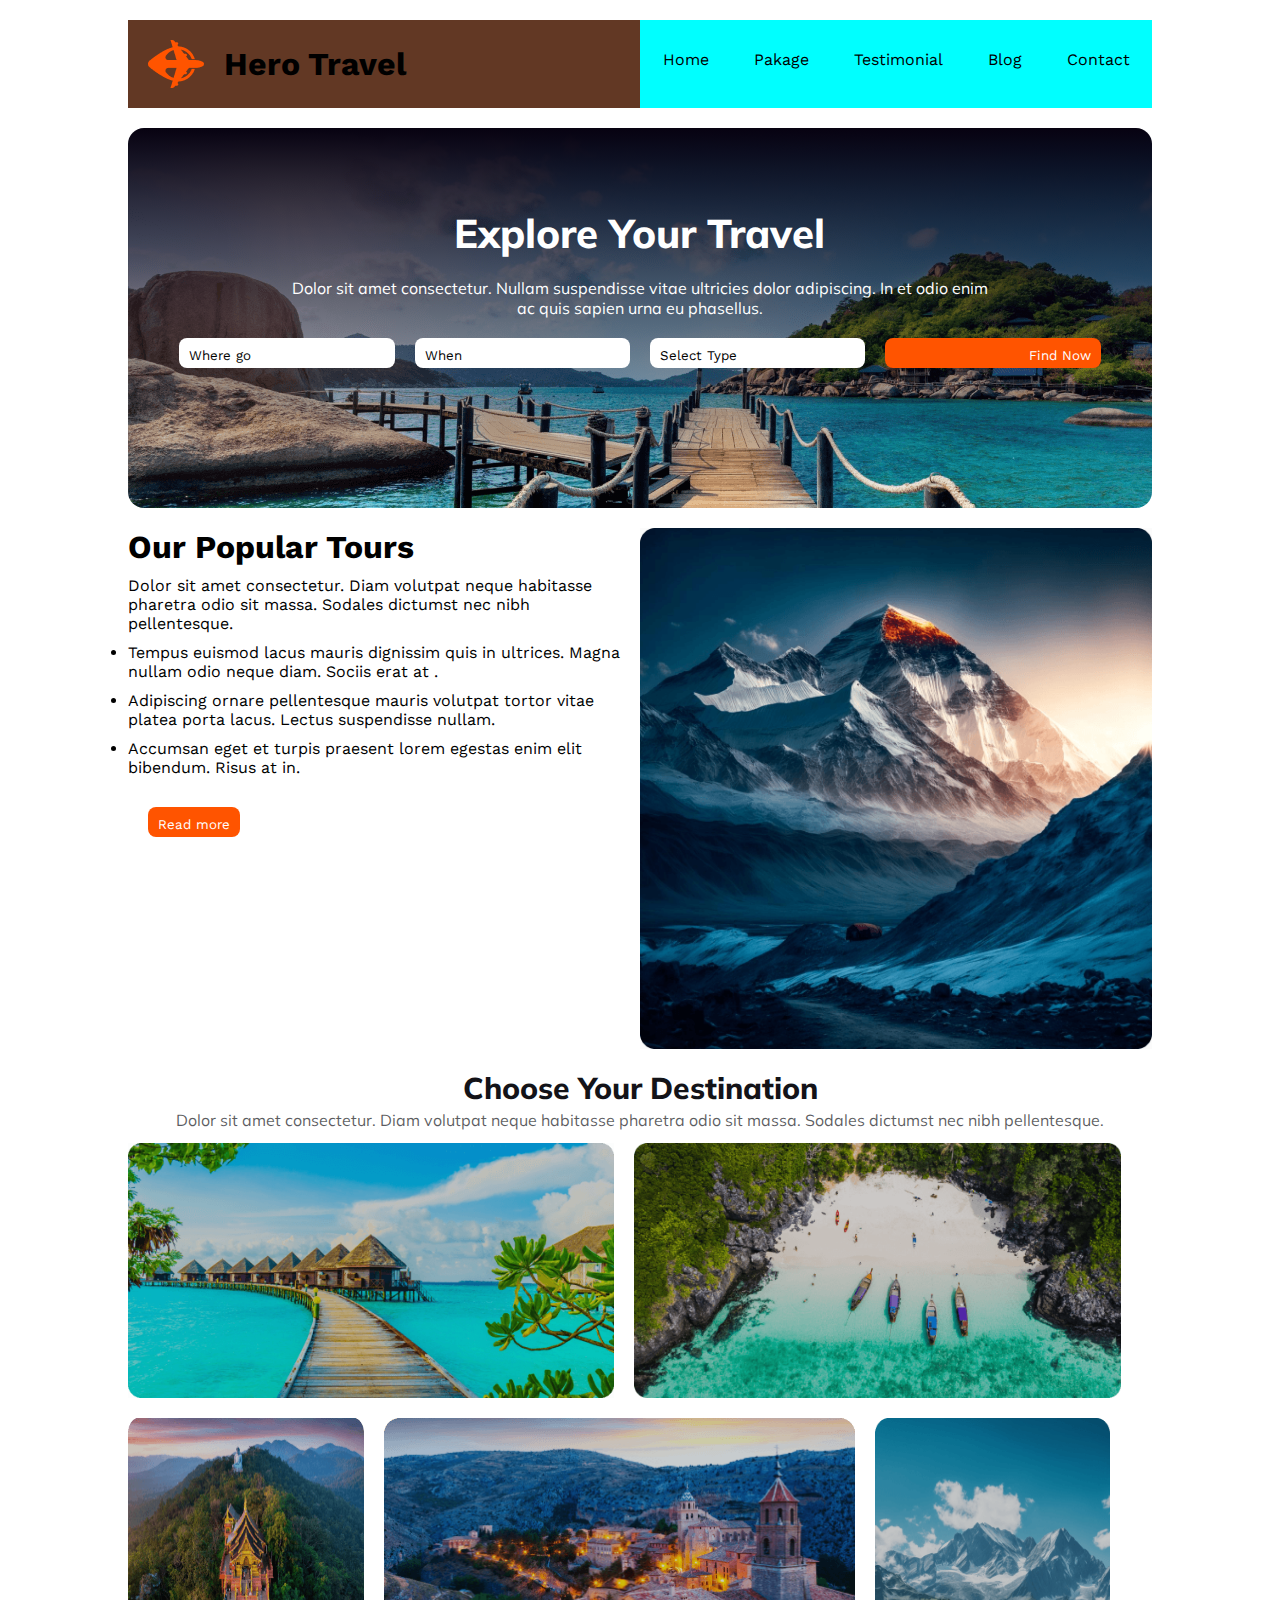
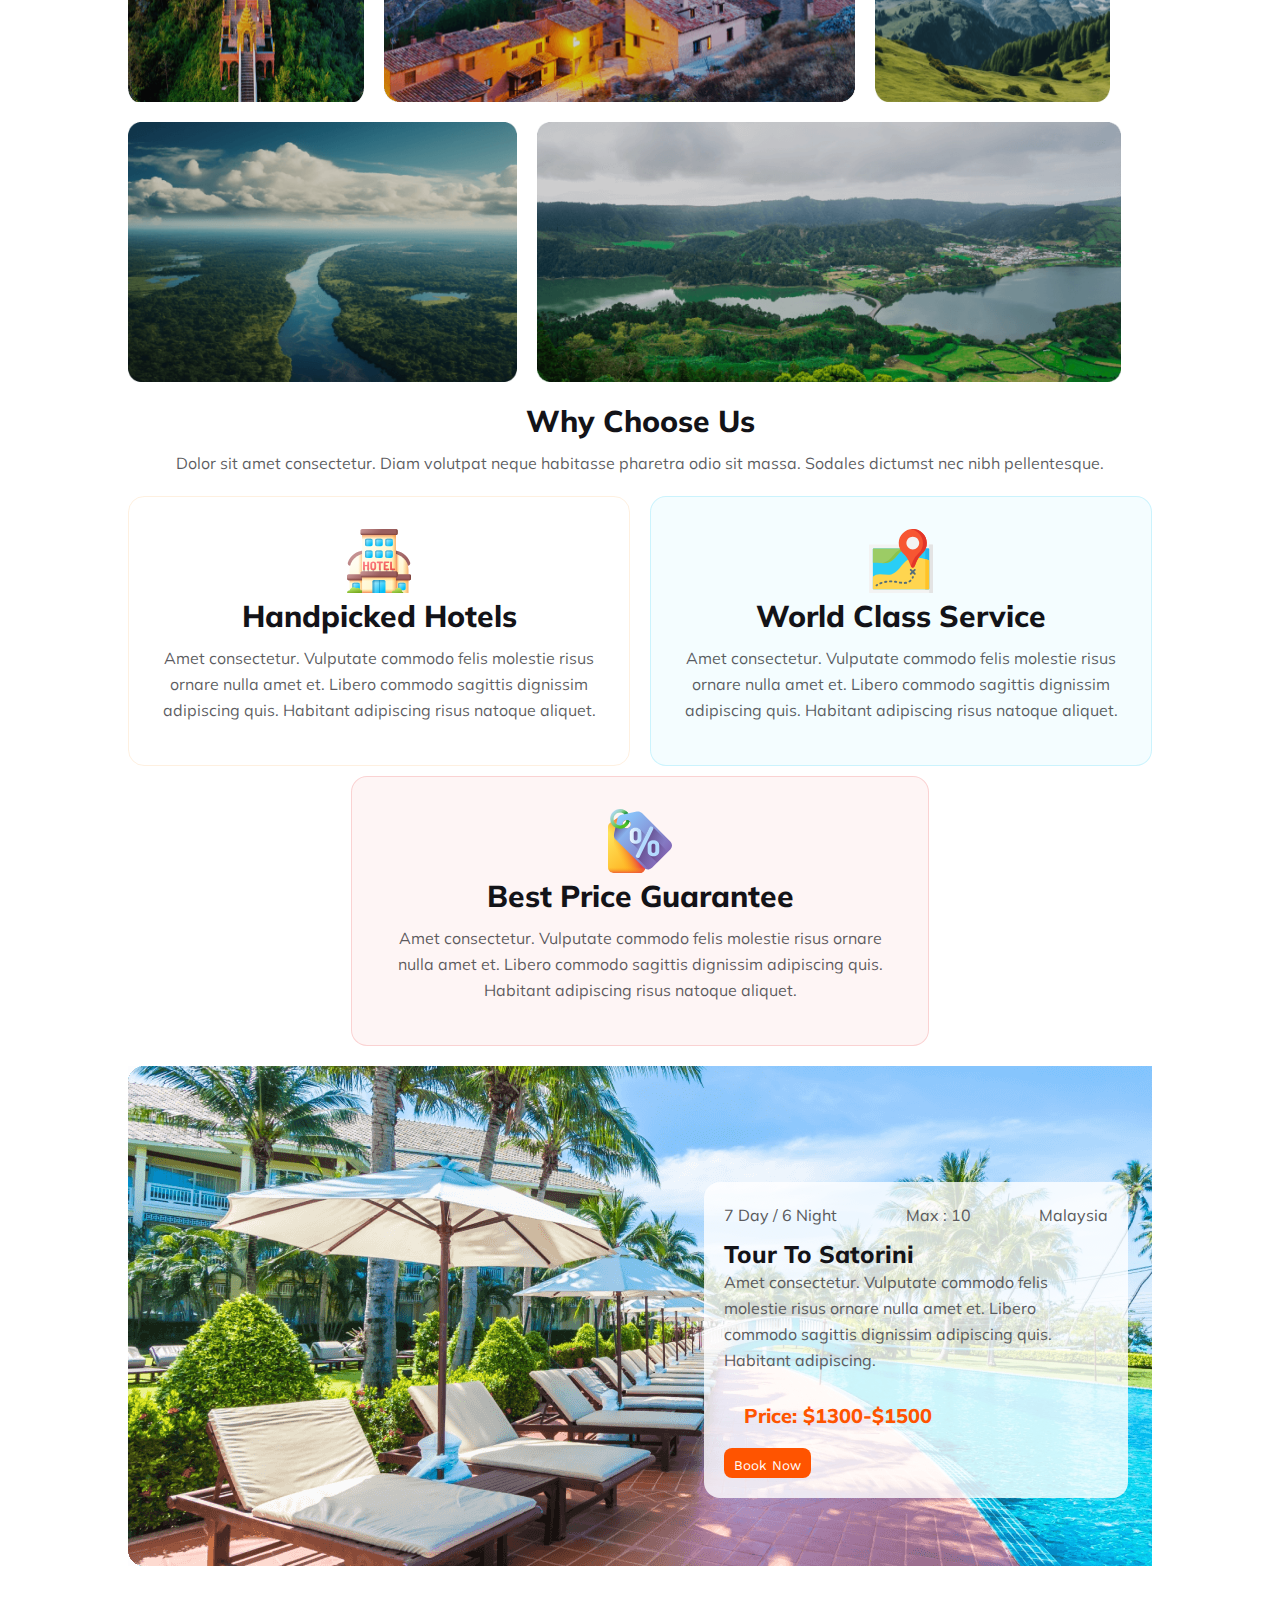
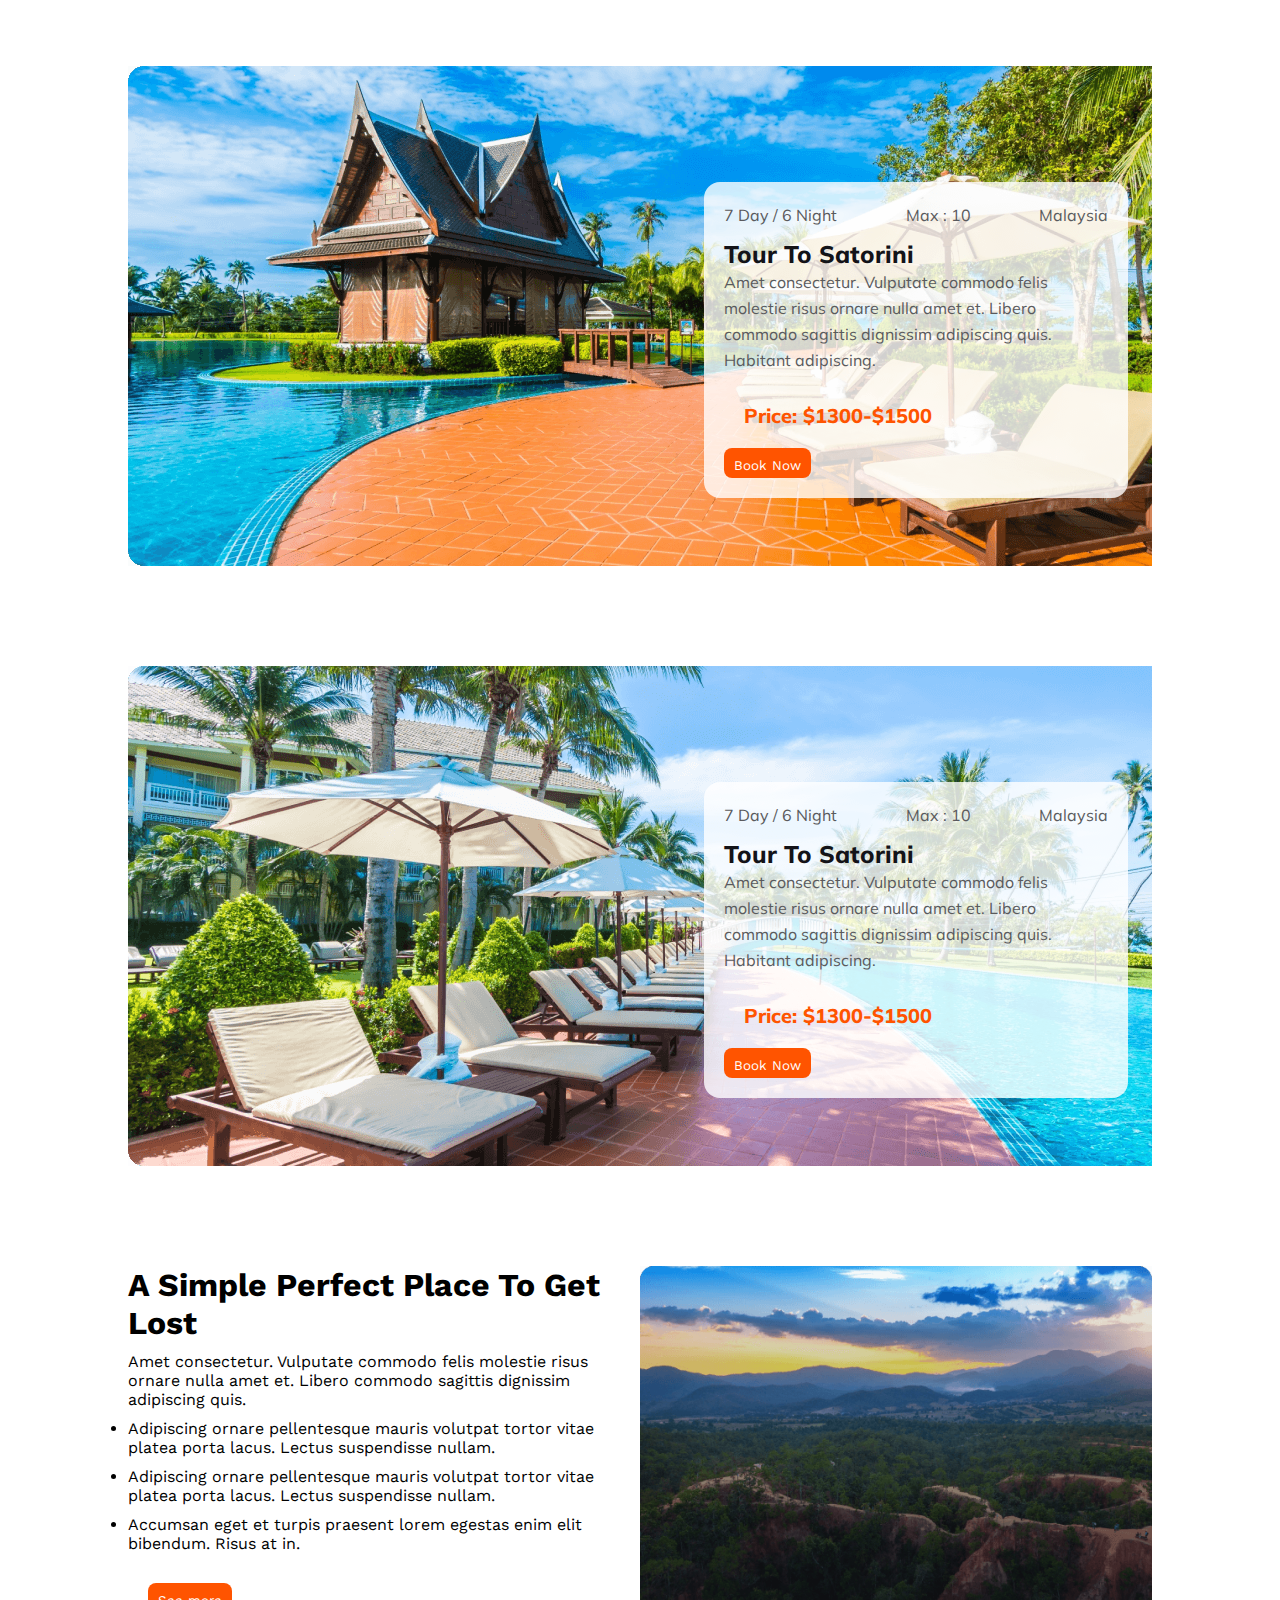
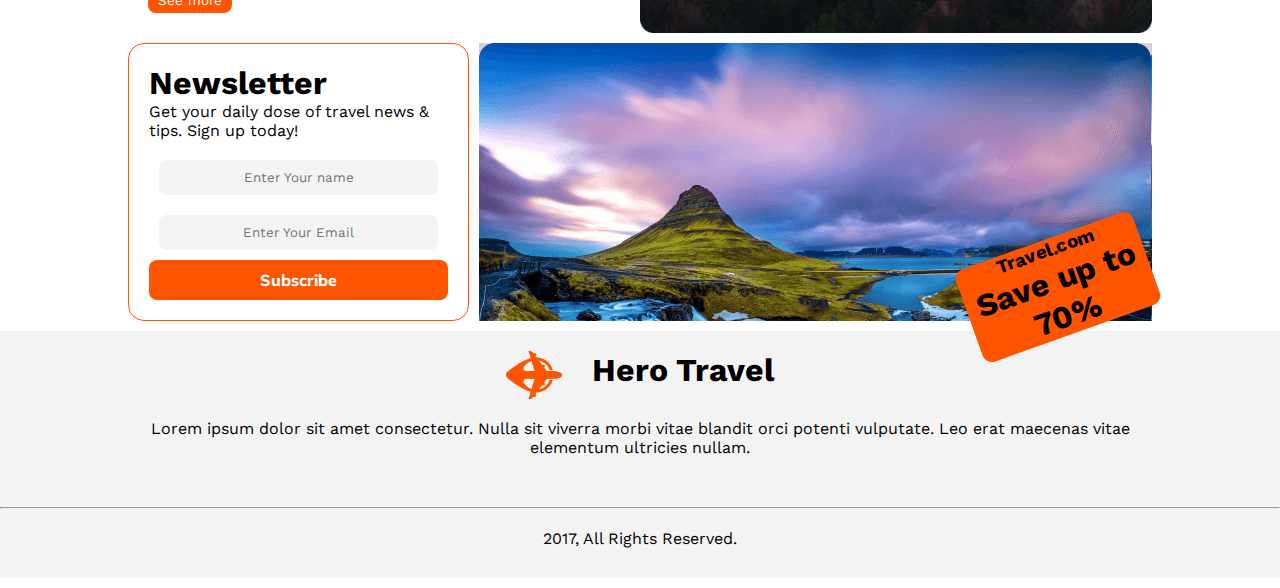
==== index.html @ 161aaef5 "first commit" ====
<!DOCTYPE html>
<html lang="en">

<head>
    <meta charset="UTF-8">
    <meta name="viewport" content="width=device-width, initial-scale=1.0">
    <link rel="preconnect" href="https://fonts.googleapis.com">
    <link rel="preconnect" href="https://fonts.gstatic.com" crossorigin>
    <link
        href="https://fonts.googleapis.com/css2?family=Inter:wght@100;200&family=Merriweather:ital,wght@0,300;0,400;0,700;1,300;1,400&family=Mulish:ital,wght@0,200;0,300;0,400;0,500;0,600;0,700;0,800;1,500;1,600;1,700&family=Poppins:wght@300;400;500;600&family=Work+Sans:wght@300;400;500;600;700;800&display=swap"
        rel="stylesheet">
    <link rel="stylesheet" href="https://cdnjs.cloudflare.com/ajax/libs/font-awesome/6.5.1/css/all.min.css"
        integrity="sha512-DTOQO9RWCH3ppGqcWaEA1BIZOC6xxalwEsw9c2QQeAIftl+Vegovlnee1c9QX4TctnWMn13TZye+giMm8e2LwA=="
        crossorigin="anonymous" referrerpolicy="no-referrer" />
    <title>Assingment-2</title>
    <link rel="stylesheet" href="style.css">
    <link rel="stylesheet" href="responsive.css">
</head>

<body>
    <header>
        <section class="nav">
            <div class="nav-icon">
                <img src="image/footer logo.png" alt="">
                <h1>Hero Travel</h1>
            </div>
            <div class="nav-container">
                <li>Home</li>
                <li>Pakage</li>
                <li>Testimonial</li>
                <li>Blog</li>
                <li>Contact</li>
            </div>
            <div class="nav-container-2">
                <i class="fa-solid fa-bars"></i>
            </div>
        </section>
        <div class="banner">
            <div class="banner-content">
                <h1>Explore Your Travel</h1>
                <p>Dolor sit amet consectetur. Nullam suspendisse vitae ultricies dolor adipiscing. In et odio enim ac
                    quis
                    sapien urna eu phasellus.</p>
            </div>
            <div class="input">
                <button class="normal">Where go</button>
                <button class="normal">When<i class="fa-solid fa-arrow-down"></i></button>
                <button class="normal">Select Type <i class="fa-solid fa-arrow-down"></i></button>
                <button class="special"><i class="fa-solid fa-magnifying-glass"></i> Find Now </button>
            </div>

        </div>
        <div class="tours">
            <div class="tours-content">
                <h1>Our Popular Tours</h1>
                <p>Dolor sit amet consectetur. Diam volutpat neque habitasse pharetra odio sit massa. Sodales dictumst
                    nec nibh pellentesque.</p>
                <li>Tempus euismod lacus mauris dignissim quis in ultrices. Magna nullam odio neque diam. Sociis erat at
                    .</li>
                <li>Adipiscing ornare pellentesque mauris volutpat tortor vitae platea porta lacus. Lectus suspendisse
                    nullam.</li>
                <li> Accumsan eget et turpis praesent lorem egestas enim elit bibendum. Risus at in.</li>
                <button style="margin: 20px;" class="special">Read more</button>
            </div>
            <img src="image/Rectangle 4.png" alt="">
        </div>
        <div class="destination">
            <h1>Choose Your Destination</h1>
            <p>Dolor sit amet consectetur. Diam volutpat neque habitasse pharetra odio sit massa. Sodales dictumst nec
                nibh pellentesque.</p>
            <div class="grid-items-1">
                <img src="image/01 maldives.png" alt="" class="serial-1">
                <img src="image/02 indoneshia.png" alt="" class="serial-2">
            </div>
            <div class="grid-items-2">
                <img src="image/03 srilanka.png" alt="" class="serial-3">
                <img src="image/04 north america.png" alt="" class="serial-4">
                <img src="image/05 kasmir.png" alt="" class="serial-5">
            </div>
            <div class="grid-items-3">
                <img src="image/06 bangladesh.png" alt="" class="serial-6">
                <img src="image/07 banderban.png" alt="" class="serial-7">
            </div>







        </div>

    </header>
    <main>
        <section class="choose">
            <h1>Why Choose Us</h1>
            <p>Dolor sit amet consectetur. Diam volutpat neque habitasse pharetra odio sit massa. Sodales dictumst nec
                nibh pellentesque.</p>
            <div class="choose-container-1">
                <div class="container-1">
                    <img src="image/hotel 1.svg" alt="">
                    <h1>Handpicked Hotels</h1>
                    <p>Amet consectetur. Vulputate commodo felis molestie risus ornare nulla amet et. Libero commodo
                        sagittis dignissim adipiscing quis. Habitant adipiscing risus natoque aliquet. </p>
                </div>
                <div class="container-2">
                    <img src="image/map 1.svg" alt="">
                    <h1>World Class Service</h1>
                    <p>Amet consectetur. Vulputate commodo felis molestie risus ornare nulla amet et. Libero commodo
                        sagittis dignissim adipiscing quis. Habitant adipiscing risus natoque aliquet. </p>
                </div>
            </div>

            <div class="container-3">
                <img src="image/price-tag 1.svg" alt="">
                <h1>Best Price Guarantee</h1>
                <p>Amet consectetur. Vulputate commodo felis molestie risus ornare nulla amet et. Libero commodo
                    sagittis dignissim adipiscing quis. Habitant adipiscing risus natoque aliquet. </p>
            </div>

        </section>
        <section class="deals-1">
            <div class="deals-container">
                <div class="deals-container-content">
                    <div class="deals-container-content-logo">
                        <p class="common-p"><i class="fa-regular fa-clock"></i> 7 Day / 6 Night</p>
                        <p class="common-p"><i class="fa-solid fa-people-roof"></i> Max : 10</p>
                        <p class="common-p"><i class="fa-solid fa-location-dot"></i> Malaysia</p>
                    </div>
                    <h2 class="common-title">Tour To Satorini</h2>
                    <p class="common-p">Amet consectetur. Vulputate commodo felis
                        molestie risus ornare nulla amet et. Libero commodo sagittis dignissim adipiscing quis. Habitant
                        adipiscing.</p>
                    <h4 class="common-price">Price: $1300-$1500</h4>
                    <button class="special">Book Now</button>
                </div>
            </div>
            <div class="deals-container"></div>
            <div class="deals-container"></div>
        </section>
        <section class="deals-2">
            <div class="deals-container">
                <div class="deals-container-content">
                    <div class="deals-container-content-logo">
                        <p class="common-p"><i class="fa-regular fa-clock"></i> 7 Day / 6 Night</p>
                        <p class="common-p"><i class="fa-solid fa-people-roof"></i> Max : 10</p>
                        <p class="common-p"><i class="fa-solid fa-location-dot"></i> Malaysia</p>
                    </div>
                    <h2 class="common-title">Tour To Satorini</h2>
                    <p class="common-p">Amet consectetur. Vulputate commodo felis
                        molestie risus ornare nulla amet et. Libero commodo sagittis dignissim adipiscing quis. Habitant
                        adipiscing.</p>
                    <h4 class="common-price">Price: $1300-$1500</h4>
                    <button class="special">Book Now</button>
                </div>
            </div>
            <div class="deals-container"></div>
            <div class="deals-container"></div>
        </section>
        <section class="deals-3">
            <div class="deals-container">
                <div class="deals-container-content">
                    <div class="deals-container-content-logo">
                        <p class="common-p"><i class="fa-regular fa-clock"></i> 7 Day / 6 Night</p>
                        <p class="common-p"><i class="fa-solid fa-people-roof"></i> Max : 10</p>
                        <p class="common-p"><i class="fa-solid fa-location-dot"></i> Malaysia</p>
                    </div>
                    <h2 class="common-title">Tour To Satorini</h2>
                    <p class="common-p">Amet consectetur. Vulputate commodo felis
                        molestie risus ornare nulla amet et. Libero commodo sagittis dignissim adipiscing quis. Habitant
                        adipiscing.</p>
                    <h4 class="common-price">Price: $1300-$1500</h4>
                    <button class="special">Book Now</button>
                </div>
            </div>
            <div class="deals-container"></div>
            <div class="deals-container"></div>
        </section>
        <section class="tours">
            <div class="tours-content">
                <h1>A Simple Perfect Place To Get Lost</h1>
                <p>Amet consectetur. Vulputate commodo felis molestie risus ornare nulla amet et. Libero commodo
                    sagittis dignissim adipiscing quis. </p>
                <li>Adipiscing ornare pellentesque mauris volutpat tortor vitae platea porta lacus. Lectus suspendisse
                    nullam.</li>
                <li>Adipiscing ornare pellentesque mauris volutpat tortor vitae platea porta lacus. Lectus suspendisse
                    nullam.</li>
                <li> Accumsan eget et turpis praesent lorem egestas enim elit bibendum. Risus at in.</li>
                <button style="margin: 20px;" class="special">See more</button>
            </div>
            <!-- <video src="image/Group 40089.png" width="80%" height="" controls>            </video> -->
            <img src="image/Group 40089.png" alt="">
        </section>
        <section class="newslatter">
            <div class="newslatter-content">
                <h1>Newsletter</h1>
                <p>Get your daily dose of travel news & tips. Sign up today!</p>
                <div class="newslatter-content-input">
                    <input type="text" placeholder="Enter Your name">
                    <input type="text" placeholder="Enter Your Email">
                    <button class="special">Subscribe</button>
                </div>
            </div>
           <div class="newslatter-img-container">
            <div class="newslatter-img">
                <h3>Travel.com</h3>
                <h1>Save up to 70%</h1>
            </div>
           </div>
        </section>
    </main>
    <footer>
        <div class="footer-main">
            <div class="footer-main-header">
                <img src="image/footer logo.png" alt="">
                <h1>Hero Travel</h1>
                
            </div>
           <div class="footer-middle">
                <p>Lorem ipsum dolor sit amet consectetur. Nulla sit viverra morbi vitae blandit orci potenti vulputate. Leo erat maecenas vitae elementum ultricies nullam. </p>
                
           </div>
           <div class="footer-last">
            <i class="fa-brands fa-twitter"></i>
                <i class="fa-brands fa-facebook"></i>
                <i class="fa-brands fa-instagram"></i>
                <i class="fa-brands fa-github"></i>
                
           </div>
           <hr>
           <div class="footer-copyright">
            <p>2017, All Rights Reserved.</p>
           </div>
        </div>
    </footer>
</body>

</html>
---- style.css ----
* {
  margin: 0;
  padding: 0;
  font-family: "Inter", sans-serif;
  font-family: "Merriweather", serif;
  font-family: "Mulish", sans-serif;
  font-family: "Poppins", sans-serif;
  font-family: "Work Sans", sans-serif;
}
/* nav section */
.nav{
  background-color: #623824;
  width: 80%;
  margin: 20px auto;
  display: flex;
  justify-content: space-between;
}
.nav-icon{
  display: flex;
  align-items: center;
}
.nav-icon img{
  padding: 20px; 
}
.nav-container{
  width: 50%;
  background-color: aqua;
  display: flex;
  align-items: center;
  justify-content: space-around;
}
.nav-container-2{
  display: flex;
  align-items: center;
  padding: 20px;
}
.nav-container li{
  list-style-type: none

}
/* banner section */
* .banner {
  width: 80%;
  margin: 20px auto;
  text-align: center;
  align-items: center;
  padding-top: 80px;
  min-height: 300px;
  border-radius: 16px;
  background: linear-gradient(180deg, #070211 0%, rgba(7, 2, 17, 0) 100%),
  url("image/Group\ 13\ \(1\)\ \(1\).png");
  background-repeat: no-repeat;  
}
.banner-content {
  margin: 0 auto;
  width: 70%;
}
.banner-content h1 {
  color: #fff;
  font-family: Mulish;
  font-size: 2.5rem;
  font-weight: 800;
  padding-bottom: 20px;
}
.banner-content p {
  color: #fff;
  font-family: Mulish;
  font-size: 1rem;
}
.input {
  margin: 10px auto;
  display: grid;
  gap: 20px;
  grid-template-columns: repeat(4,1fr);
  width: 90%;

}
.normal {
  border-radius: 8px;
  background: #fff;
  border: 0;
  height: 30px;
  padding: 10px;
  display: flex;
  justify-content: space-between;
}
.special {
  color: #fff;
  border: 0;
  border-radius: 8px;
  height: 30px;
  border-radius: 8px;
  background: #FF5400;
  padding: 10px;
  display: flex;
  justify-content: space-between;
}
/* Tours Section */
.tours{
  width: 80%;
  margin: 0 auto;
  display: flex;
  gap: 20px;
}
.tours h1, p ,li{
  padding-bottom: 10px;
}
.tours-content,.tours img{
  width: 50%;
}

/* destination */
.destination{
  min-height: 300px;
  width: 80%;
  margin: 20px auto  ;
  text-align: center;
}
.destination h1{
  color: #131318;
font-family: Mulish;
font-size: 30px;
font-weight: 800;
}
.destination p{
  color: rgba(19, 19, 24, 0.70);
font-family: Mulish;
font-size: 16px;
font-weight: 400;
line-height: 26px; /* 162.5% */
}
.grid-items-1 {
  display: flex;
  width: 95%;
  gap: 20px;
  margin-bottom:20px;
}
.grid-items-1 img{
  width: 50%;
}
.grid-items-2 {
  display: flex;
  width: 92%;
  gap: 20px;
  margin-bottom:20px;
}
.serial-3{
  width: 25%;
}
.serial-4{
  width: 50%;
}
.serial-5{
  width: 25%;
}
.grid-items-3{
  display: flex;
  width: 95%;
  gap: 20px;
  margin-bottom:20px;
}
.serial-6{
  width: 40%;
}
.serial-7{
  width: 60%;
}
/* choose */
.choose{
  width: 80%;
  margin: 20px auto;
  text-align: center;
}
.choose h1{
  color: #131318;
font-family: Mulish;
font-size: 30px;
font-weight: 800;
padding-bottom: 10px;
}
.choose p{
  color: rgba(19, 19, 24, 0.70);
font-family: Mulish;
font-size: 16px;
line-height: 26px;
}
.choose-container-1{
  display: flex;
  margin: 10px auto;
  gap: 20px;
}
.container-1{
  min-height: 200px;
  border-radius: 16px;
  width: 49%;
  padding: 32px;
  border: 1px solid rgba(251, 181, 99, 0.20); */
   background: rgba(251, 181, 99, 0.05); 
}
.container-1 i {
  height: 50%;
  width: 50%;
}
.container-2{
  width: 49%;
  min-height: 200px;
  border-radius: 16px;
  
  padding: 32px;
border: 1px solid rgba(41, 206, 246, 0.20);
background: rgba(41, 206, 246, 0.05);

}
.container-3{
  padding: 32px;
  min-height: 200px;
  border-radius: 16px;
  width: 50%;
  margin: 0 auto;
border: 1px solid rgba(233, 68, 68, 0.20);
background: rgba(233, 68, 68, 0.05);

}
.deals-1{
  min-height: 600px;
  background-image: url(image/Group\ 39.png);
  width: 80%;
  margin: 0px auto;
  background-repeat: no-repeat;
}
.deals-2{
  min-height: 600px;
  background-image: url(image/Group\ 40.png);
  width: 80%;
  margin: 0px auto;
  background-repeat: no-repeat;
}
.deals-3{
  min-height: 600px;
  background-image: url(image/Group\ 39.png);
  width: 80%;
  margin: 0px auto;
  background-repeat: no-repeat;
}
.deals-container img{
width: 100%;
position: relative;
}
.deals-container-content{
  min-height: 200px;
  padding: 20px;
  position: absolute;
  left: 55%;
  width: 30%;
  margin-top: 9%;
  border-radius: 16px;
background: rgba(255, 255, 255, 0.80);
}
.common-p{
  color: #5A5A5D;
font-family: Mulish;
font-size: 16px;
font-style: normal;
font-weight: 400;
line-height: 26px; /* 162.5% */
}
.common-title{
  color: #131318;
font-family: Mulish;
font-size: 24px;
font-style: normal;
font-weight: 800;
line-height: normal;
}
.common-price{
  color: #FF5400;
font-family: Mulish;
font-size: 20px;
font-style: normal;
font-weight: 800;
line-height: normal;
padding: 20px;
}
.deals-container-content-logo{
  display: flex;
  justify-content: space-between;
}
.deals-container-content-logo i{
  color: #FF5400;
}
/* Newslatter */
.newslatter{
  width: 80%;
  margin: 10px auto;
  display: flex;
  background-repeat: no-repeat;
  gap: 10px;
}
.newslatter-content{
  width: 40%;
  background: #FFF;
  padding: 20px;
  border-radius: 16px;
border: 1px solid #FF5400;
}
.newslatter-content-input{
   display: grid;
   grid-template-columns: 1fr; 
   
}
.newslatter-content-input input{
 margin: 10px;
 text-align: center;
 border: 0;
 padding: 10px;
 border-radius: 8px;
background: rgba(19, 19, 24, 0.05);
}
.newslatter-img-container{
  width: 90%;
  position: relative;
  background-repeat: no-repeat;
  background: url(image/newslatter.png), lightgray 50% / cover no-repeat;
}
.newslatter-img {
  background-color: #FF5400;
  text-align: center;
  position: absolute;
  transform: rotate(-19.628deg);
  top: 70%;
  left: 72%;
  border-radius: 10px;
}
.newslatter-content-input button{
  align-items: center;
  justify-content: center;
  padding: 20px;
  color: #FFF;
font-family: Mulish;
font-size: 16px;
font-weight: 800;
}
/* Footer */
.footer-main{
  background: rgba(19, 19, 24, 0.05);
  min-height: 200px;
  margin:10px auto;
  width: 100%;
  justify-content: center;
}
.footer-main-header{
  display: flex;
  justify-content: center;
  gap: 30px;
  padding-top: 20px;
}
.footer-middle p{
  display: flex;
  flex-direction: row   ;
  text-align: center;
  margin: 20px auto;
  width: 80%;
}
.footer-last{
  display: flex;
  justify-content: space-around;
  margin: 0 auto;
  width: 50%;
  padding-bottom: 20px;
}
.footer-copyright{
  text-align: center;
  padding: 20px;
}
---- responsive.css ----
@media screen and (max-width:600px) {
    .nav-container{
        display: none;
        <i class="fa-solid fa-bars"></i>
    }
    .input {
        margin: 0 auto;
        display: grid;
        gap: 20px;
        grid-template-columns: repeat(1,1fr);
        width: 30%;
        padding: 20px;

    } 
    .tours{
        flex-direction: column;
    }
    .tours img , .tours-content{
        width: 100%;
        height: 50%;
    }
    .grid-items-1,.grid-items-2,.grid-items-3{
        flex-direction: column;
        width: 100%;
        margin-bottom: 20px;  
    }
    .grid-items-1 img,.grid-items-2 img,.grid-items-3 img{
        width: 100%;
    }
   .choose-container-1{
    flex-direction: column;
   }
   .container-1,.container-2,.container-3{
    width: 85%;
    margin: 0 auto;
   }
   .deals-container-content {
    /* min-height: 200px; */
    padding: 20px;
    left: 15%;
    width: 30%;
    width: 60%;
    margin-top: 30%;
   
}
.newslatter{
    flex-direction: column;
}
.newslatter-content{
    width: 90%;
    margin-top: 10px;
}
.newslatter-img-container{
    width: 100%;
    position: relative;
    min-height:350px ;
    background-repeat: no-repeat;
    background: url(image/newslatter.png), lightgray 50% / cover no-repeat;
  }
.newslatter-img {
    top: 77%;
    left: 50%;
  }
    
}
@media screen and (min-width:600px) {
    .nav-container-2{
        display: none;
    }
    
}
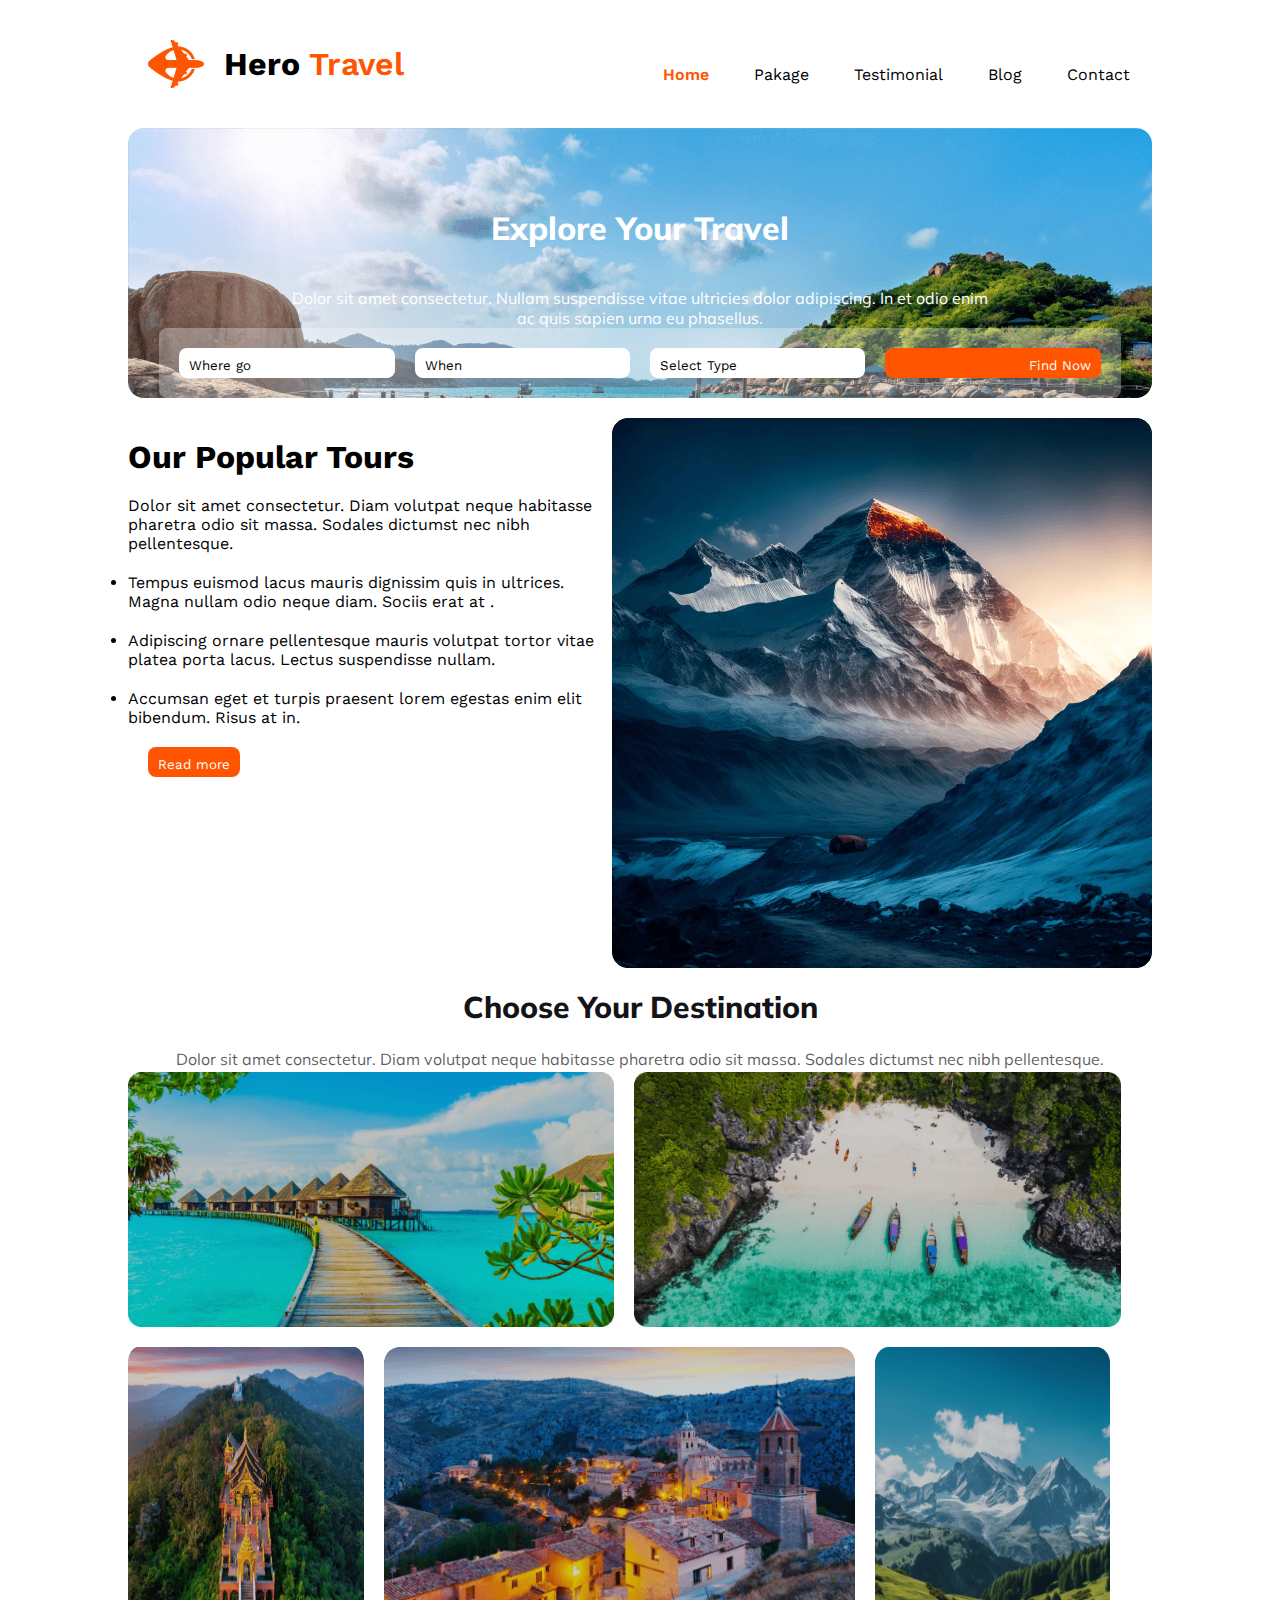
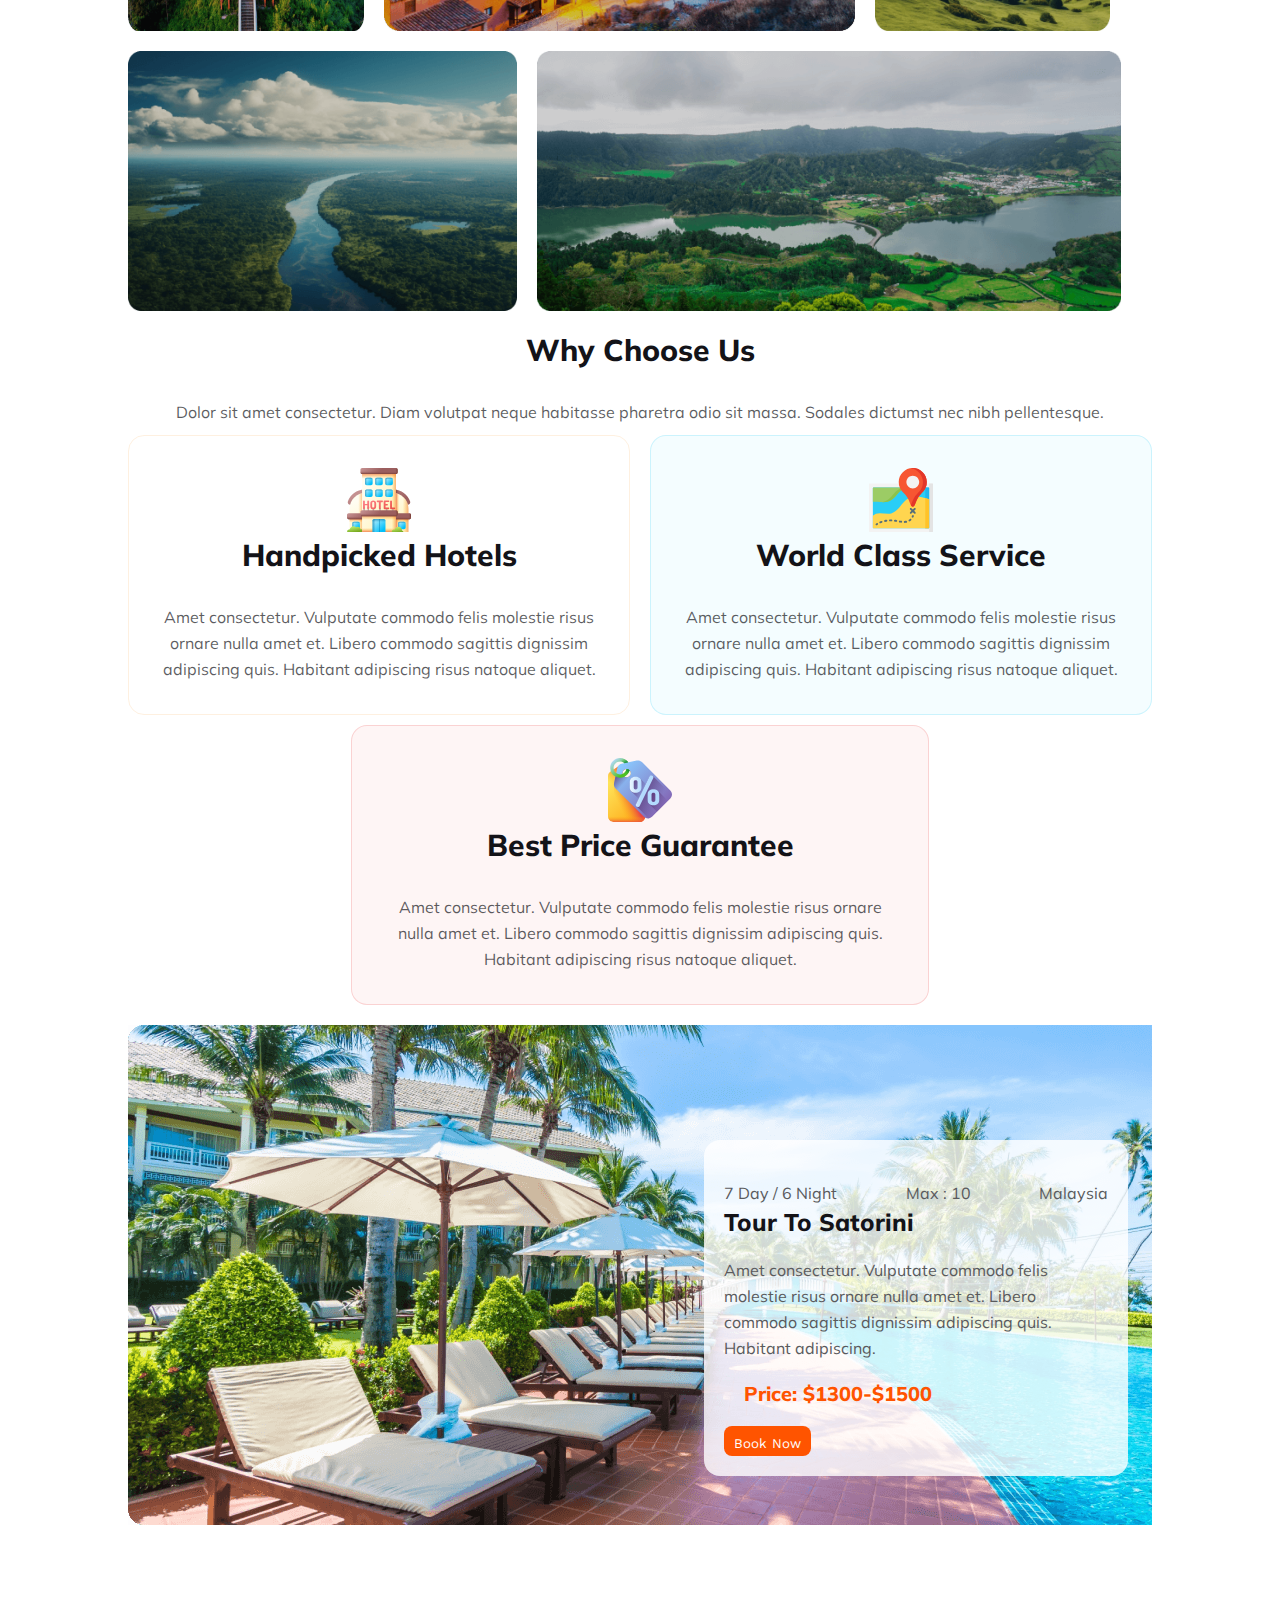
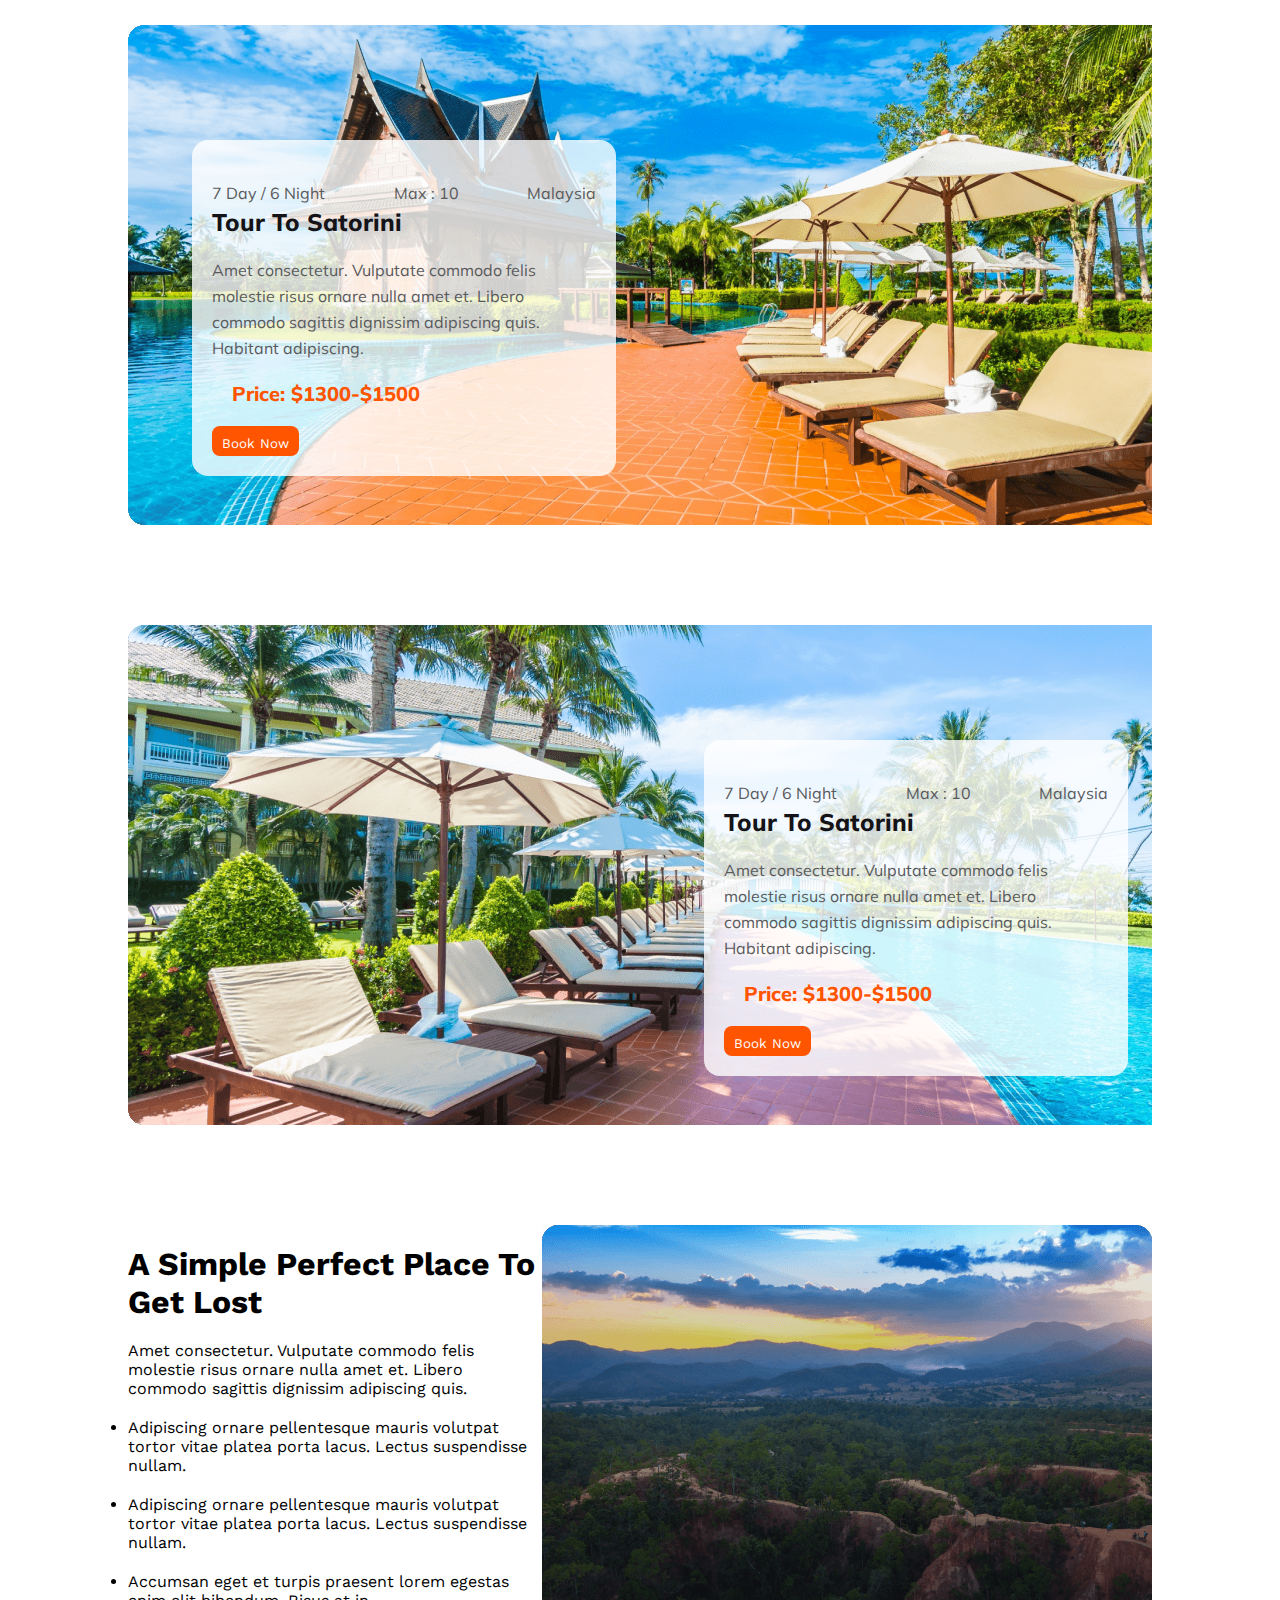
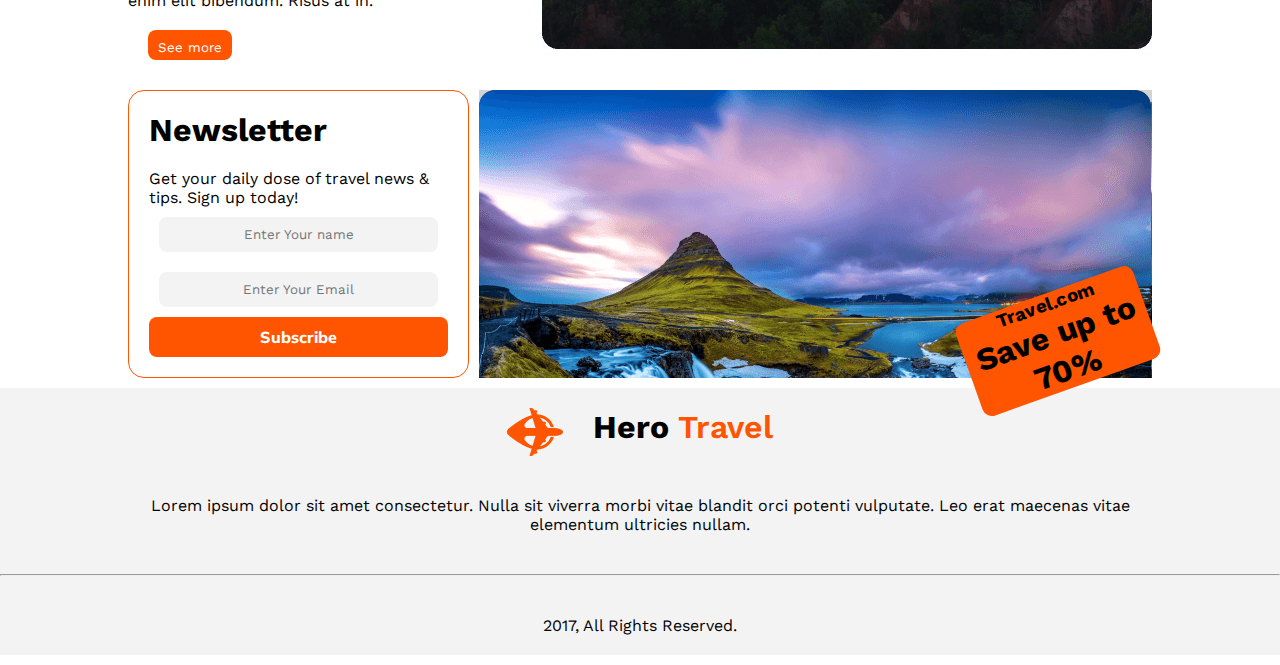
==== commit 94f2223c: "fnal commit" ====
--- a/index.html
+++ b/index.html
@@ -22,10 +22,10 @@
         <section class="nav">
             <div class="nav-icon">
                 <img src="image/footer logo.png" alt="">
-                <h1>Hero Travel</h1>
+                <h1>Hero <span class="font">Travel</span></h1>
             </div>
             <div class="nav-container">
-                <li>Home</li>
+                <li class="font">Home</li>
                 <li>Pakage</li>
                 <li>Testimonial</li>
                 <li>Blog</li>
@@ -62,7 +62,9 @@
                 <li> Accumsan eget et turpis praesent lorem egestas enim elit bibendum. Risus at in.</li>
                 <button style="margin: 20px;" class="special">Read more</button>
             </div>
-            <img src="image/Rectangle 4.png" alt="">
+            <div class="tours-img">
+                <img src="image/Rectangle 4.png" alt="">
+            </div>
         </div>
         <div class="destination">
             <h1>Choose Your Destination</h1>
@@ -140,7 +142,7 @@
         </section>
         <section class="deals-2">
             <div class="deals-container">
-                <div class="deals-container-content">
+                <div class="deals-container-content-2">
                     <div class="deals-container-content-logo">
                         <p class="common-p"><i class="fa-regular fa-clock"></i> 7 Day / 6 Night</p>
                         <p class="common-p"><i class="fa-solid fa-people-roof"></i> Max : 10</p>
@@ -173,8 +175,6 @@
                     <button class="special">Book Now</button>
                 </div>
             </div>
-            <div class="deals-container"></div>
-            <div class="deals-container"></div>
         </section>
         <section class="tours">
             <div class="tours-content">
@@ -213,7 +213,7 @@
         <div class="footer-main">
             <div class="footer-main-header">
                 <img src="image/footer logo.png" alt="">
-                <h1>Hero Travel</h1>
+                <h1>Hero <span class="font">Travel</span></h1>
                 
             </div>
            <div class="footer-middle">
--- a/style.css
+++ b/style.css
@@ -7,9 +7,13 @@
   font-family: "Poppins", sans-serif;
   font-family: "Work Sans", sans-serif;
 }
+
+.font{
+  color: #FF5400;
+  font-weight: 600;
+}
 /* nav section */
 .nav{
-  background-color: #623824;
   width: 80%;
   margin: 20px auto;
   display: flex;
@@ -24,7 +28,6 @@
 }
 .nav-container{
   width: 50%;
-  background-color: aqua;
   display: flex;
   align-items: center;
   justify-content: space-around;
@@ -45,9 +48,9 @@
   text-align: center;
   align-items: center;
   padding-top: 80px;
-  min-height: 300px;
-  border-radius: 16px;
-  background: linear-gradient(180deg, #070211 0%, rgba(7, 2, 17, 0) 100%),
+  /* min-height: 300px; */
+  border-radius: 16px;
+  background: linear-gradient(180deg, #070211 0%, rgba(7, 2, 17, 0) 0%),
   url("image/Group\ 13\ \(1\)\ \(1\).png");
   background-repeat: no-repeat;  
 }
@@ -58,7 +61,6 @@
 .banner-content h1 {
   color: #fff;
   font-family: Mulish;
-  font-size: 2.5rem;
   font-weight: 800;
   padding-bottom: 20px;
 }
@@ -68,12 +70,14 @@
   font-size: 1rem;
 }
 .input {
-  margin: 10px auto;
+  margin: 0px auto;
   display: grid;
   gap: 20px;
   grid-template-columns: repeat(4,1fr);
   width: 90%;
-
+  border-radius: 8px;
+  background: rgba(255, 255, 255, 0.30);
+  padding: 20px;
 }
 .normal {
   border-radius: 8px;
@@ -99,16 +103,19 @@
 .tours{
   width: 80%;
   margin: 0 auto;
-  display: flex;
-  gap: 20px;
+  display: grid;
+  grid-template-columns: repeat(2,1fr);
+}
+.tours-content{
+  width: 100%;
 }
 .tours h1, p ,li{
-  padding-bottom: 10px;
-}
-.tours-content,.tours img{
-  width: 50%;
-}
-
+  padding-top: 20px;
+}
+.tours-img img{
+  min-height: 50px;
+  display: block;
+}
 /* destination */
 .destination{
   min-height: 300px;
@@ -251,6 +258,16 @@
   padding: 20px;
   position: absolute;
   left: 55%;
+  width: 30%;
+  margin-top: 9%;
+  border-radius: 16px;
+background: rgba(255, 255, 255, 0.80);
+}
+.deals-container-content-2{
+  min-height: 200px;
+  padding: 20px;
+  position: absolute;
+  left: 15%;
   width: 30%;
   margin-top: 9%;
   border-radius: 16px;
--- a/responsive.css
+++ b/responsive.css
@@ -5,19 +5,18 @@
     }
     .input {
         margin: 0 auto;
-        display: grid;
         gap: 20px;
         grid-template-columns: repeat(1,1fr);
         width: 30%;
         padding: 20px;
-
     } 
     .tours{
         flex-direction: column;
+        grid-template-columns: 1fr;
+        width: 100%;
     }
     .tours img , .tours-content{
         width: 100%;
-        height: 50%;
     }
     .grid-items-1,.grid-items-2,.grid-items-3{
         flex-direction: column;
@@ -35,13 +34,16 @@
     margin: 0 auto;
    }
    .deals-container-content {
-    /* min-height: 200px; */
     padding: 20px;
     left: 15%;
     width: 30%;
     width: 60%;
-    margin-top: 30%;
-   
+}
+.deals-container-content-2{
+    padding: 20px;
+    left: 15%;
+    width: 30%;
+    width: 60%;
 }
 .newslatter{
     flex-direction: column;
@@ -59,7 +61,7 @@
   }
 .newslatter-img {
     top: 77%;
-    left: 50%;
+    left: 61%;
   }
     
 }
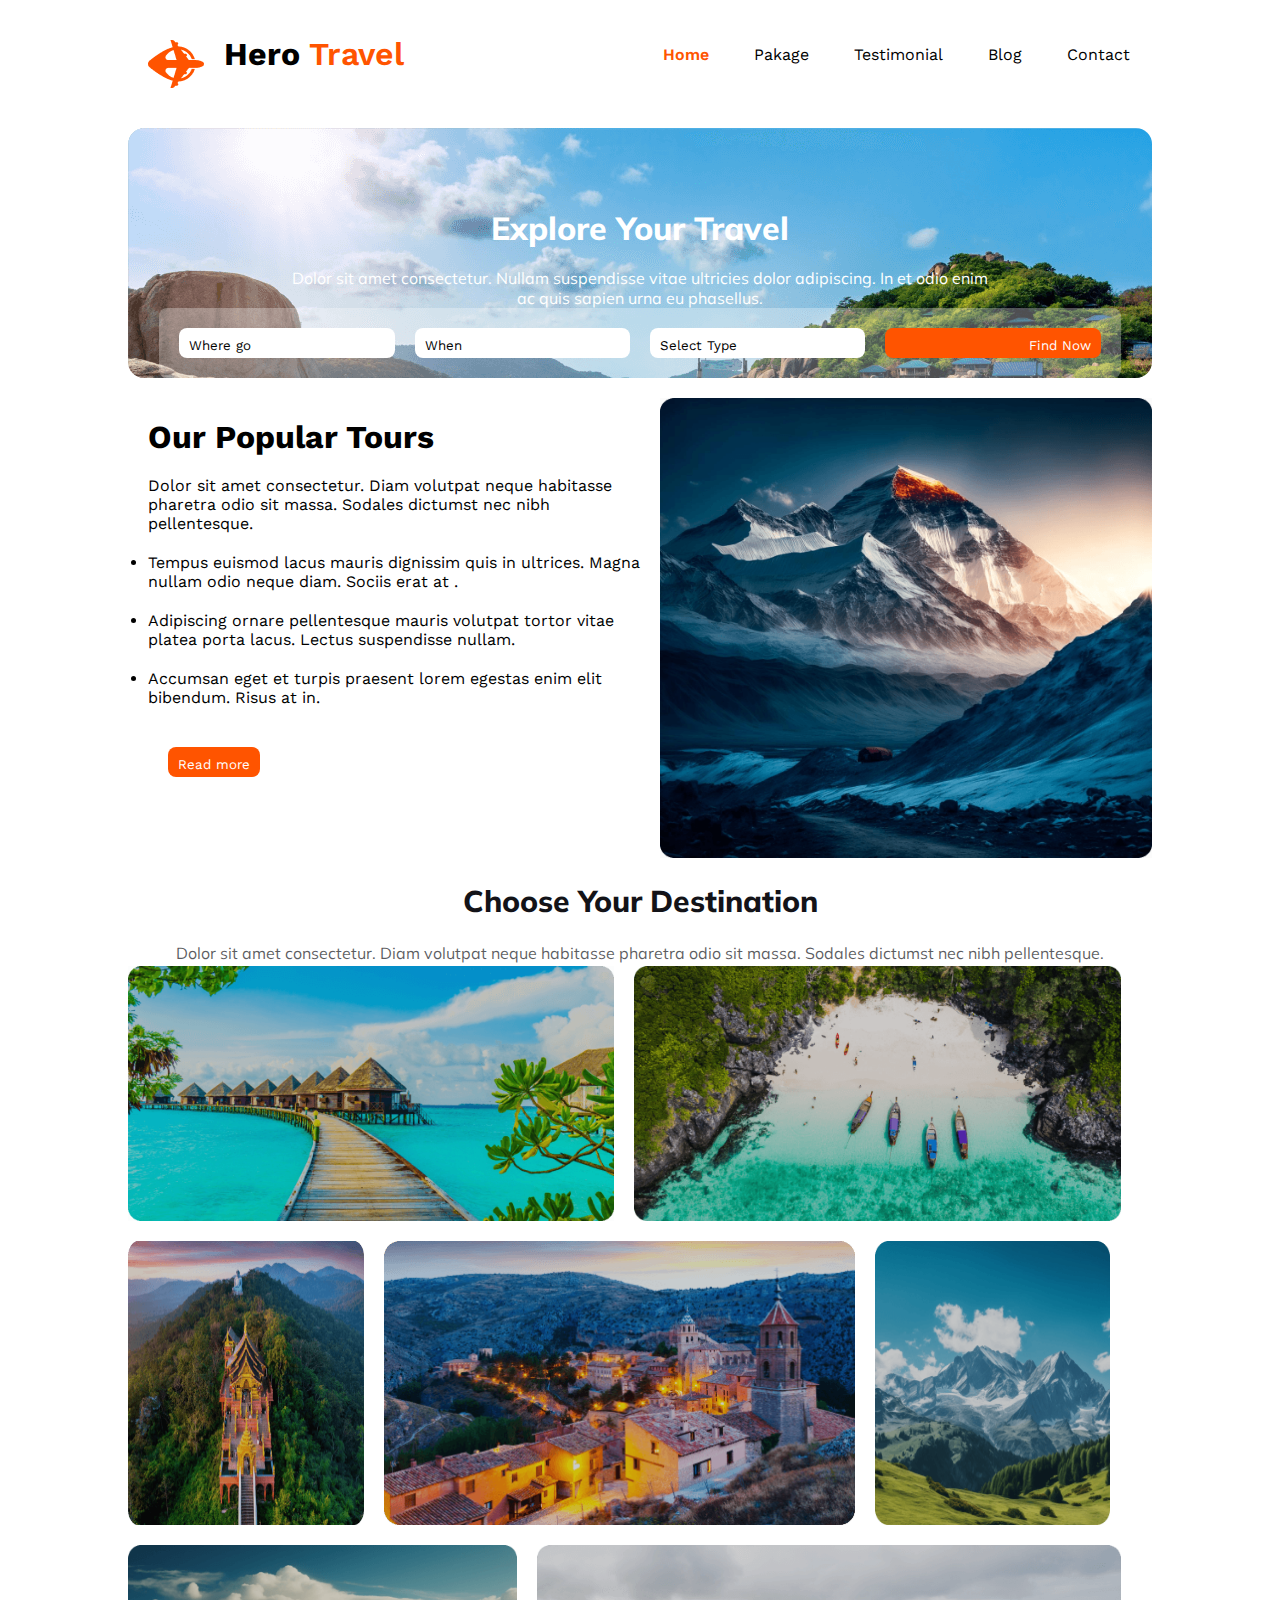
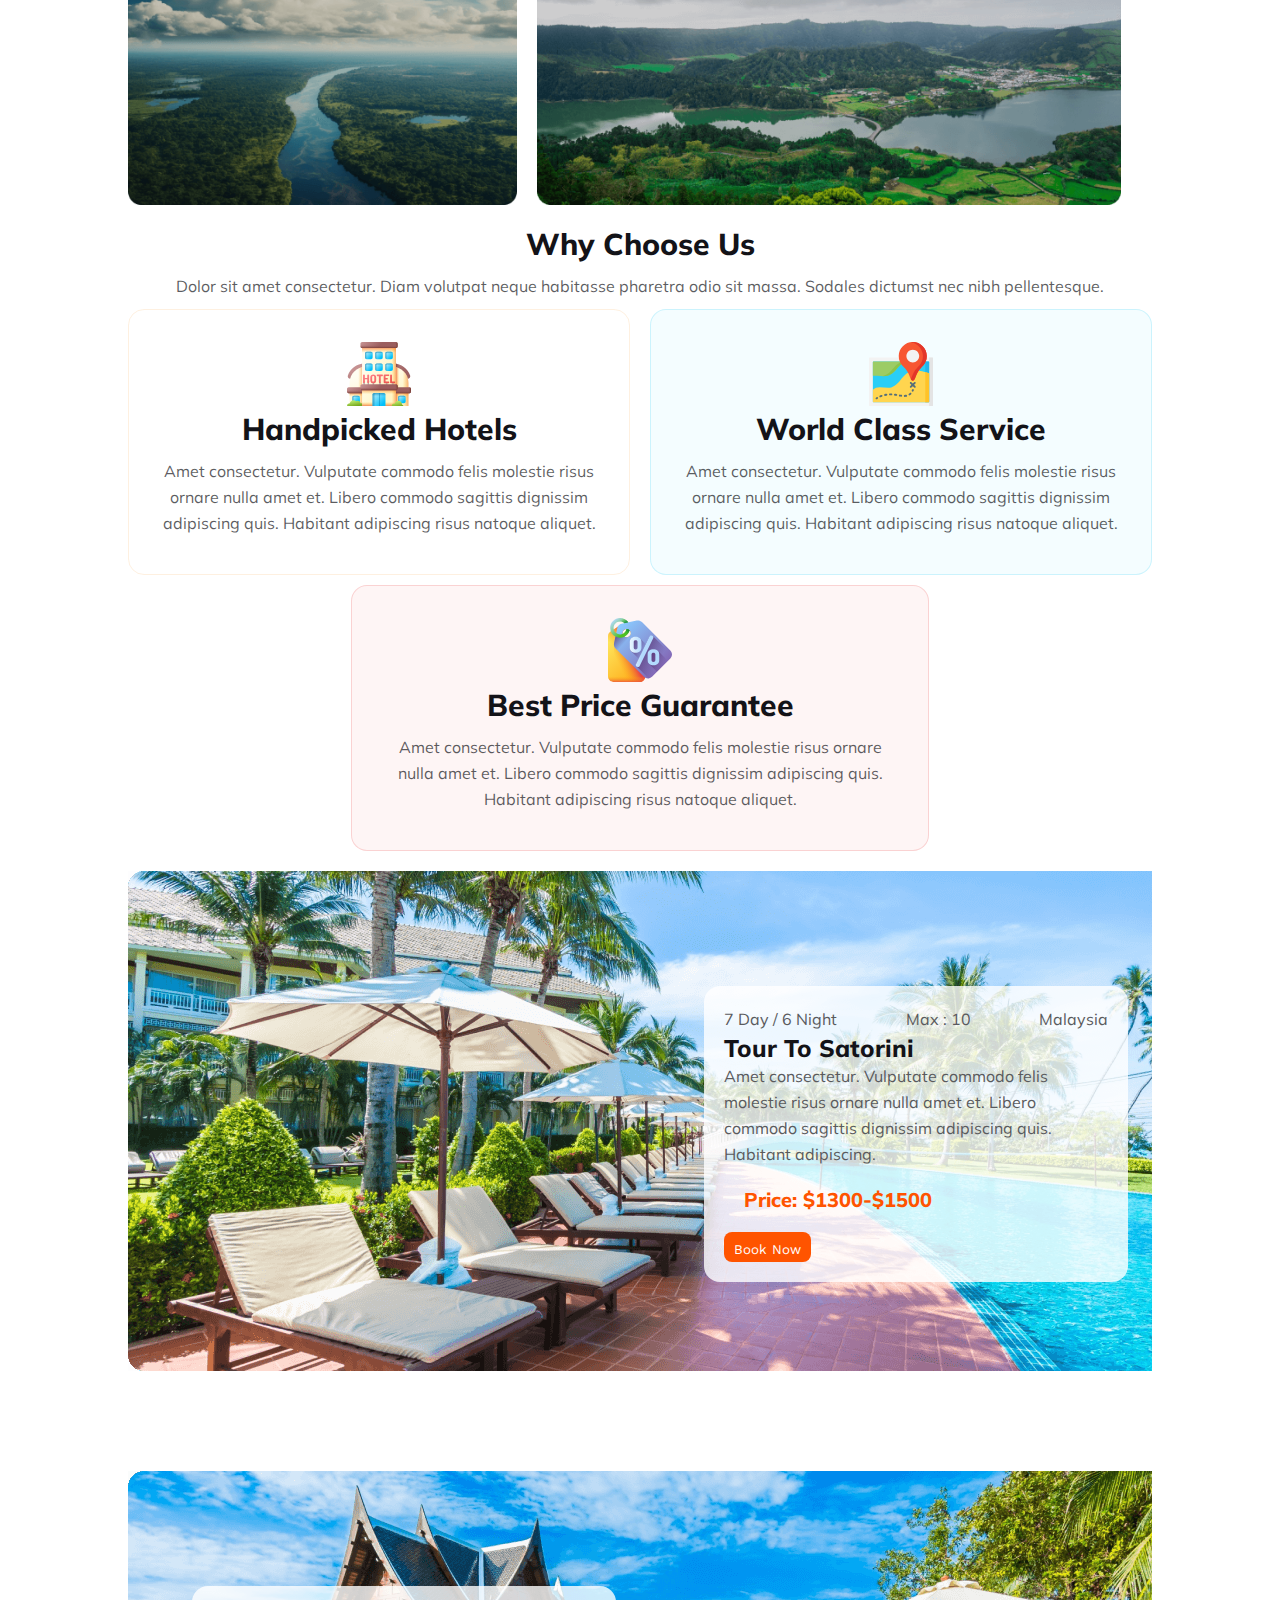
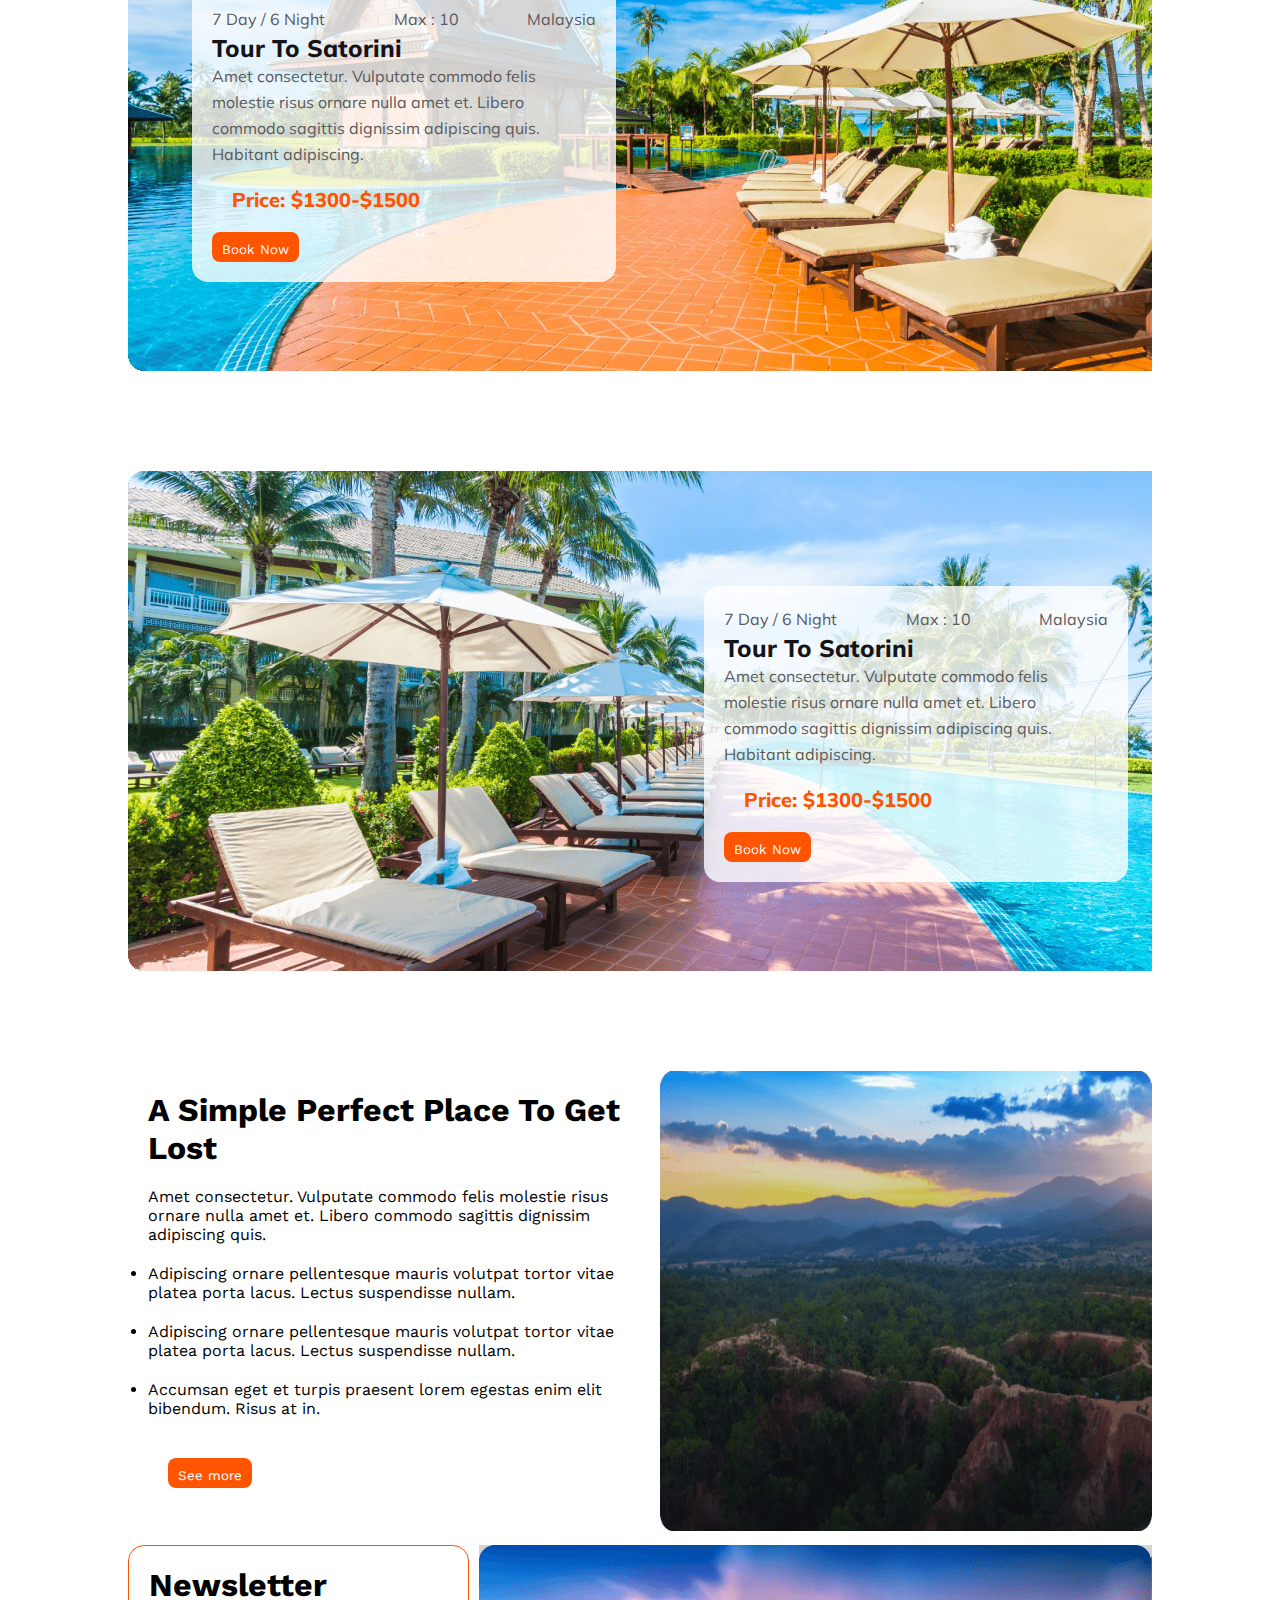
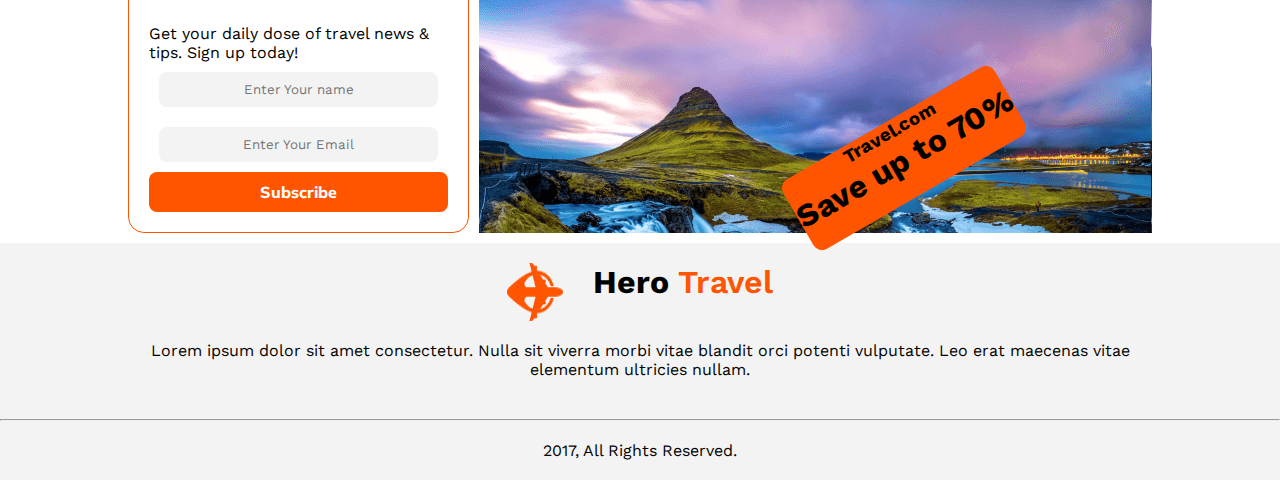
==== commit 697ab90b: "fnal commit3" ====
--- a/index.html
+++ b/index.html
@@ -188,8 +188,10 @@
                 <li> Accumsan eget et turpis praesent lorem egestas enim elit bibendum. Risus at in.</li>
                 <button style="margin: 20px;" class="special">See more</button>
             </div>
-            <!-- <video src="image/Group 40089.png" width="80%" height="" controls>            </video> -->
-            <img src="image/Group 40089.png" alt="">
+            <div class="tours-img">
+                <img src="image/Group 40089.png" alt="">
+            </div>
+            
         </section>
         <section class="newslatter">
             <div class="newslatter-content">
--- a/style.css
+++ b/style.css
@@ -103,18 +103,22 @@
 .tours{
   width: 80%;
   margin: 0 auto;
-  display: grid;
-  grid-template-columns: repeat(2,1fr);
+  display: flex;
 }
 .tours-content{
+  padding: 20px;
+  width: 50%;
+}
+.tours-content p,h1,li{
+  padding-bottom: 20px;
+}
+.tours-img{
+  width: 50%;
+}
+
+.tours-img img{
   width: 100%;
-}
-.tours h1, p ,li{
-  padding-top: 20px;
-}
-.tours-img img{
-  min-height: 50px;
-  display: block;
+  height: 460px;
 }
 /* destination */
 .destination{
@@ -343,9 +347,9 @@
   background-color: #FF5400;
   text-align: center;
   position: absolute;
-  transform: rotate(-19.628deg);
-  top: 70%;
-  left: 72%;
+  transform: rotate(-30deg);
+  top: 60%;
+  left: 45%;
   border-radius: 10px;
 }
 .newslatter-content-input button{
--- a/responsive.css
+++ b/responsive.css
@@ -11,13 +11,23 @@
         padding: 20px;
     } 
     .tours{
+        margin: 0 auto;
         flex-direction: column;
-        grid-template-columns: 1fr;
+        width: 80%;
+    }
+    .tours-content{
+        width: 92%;
+    }
+    .tours-img{
         width: 100%;
     }
-    .tours img , .tours-content{
+    .tours img img {
         width: 100%;
+        height: 230px;
+        /* margin-top: 90px; */
     }
+
+
     .grid-items-1,.grid-items-2,.grid-items-3{
         flex-direction: column;
         width: 100%;
@@ -25,6 +35,7 @@
     }
     .grid-items-1 img,.grid-items-2 img,.grid-items-3 img{
         width: 100%;
+        height: 200px;
     }
    .choose-container-1{
     flex-direction: column;
@@ -36,14 +47,14 @@
    .deals-container-content {
     padding: 20px;
     left: 15%;
-    width: 30%;
     width: 60%;
+    margin-top: 30%;
 }
 .deals-container-content-2{
     padding: 20px;
     left: 15%;
-    width: 30%;
     width: 60%;
+    margin-top: 30%;
 }
 .newslatter{
     flex-direction: column;
@@ -60,8 +71,8 @@
     background: url(image/newslatter.png), lightgray 50% / cover no-repeat;
   }
 .newslatter-img {
-    top: 77%;
-    left: 61%;
+    top: 70%;
+    left: 47%;
   }
     
 }
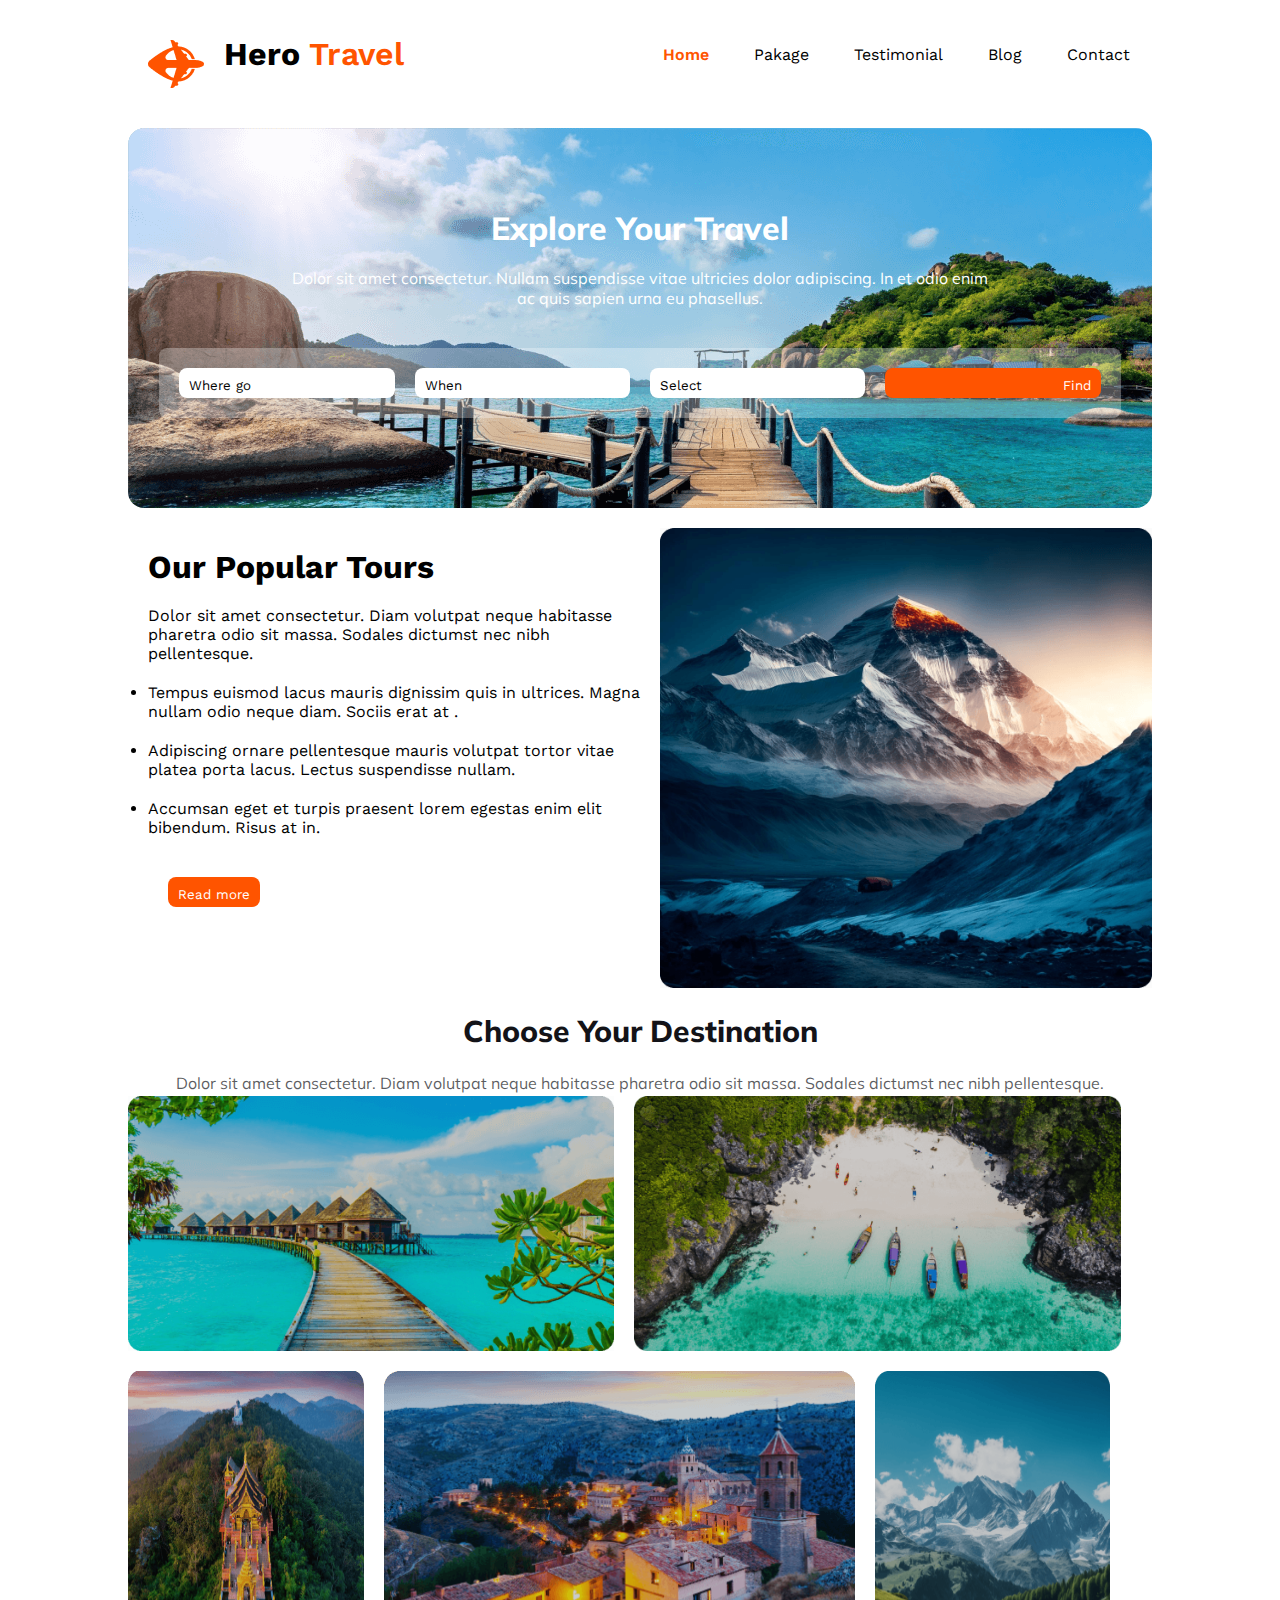
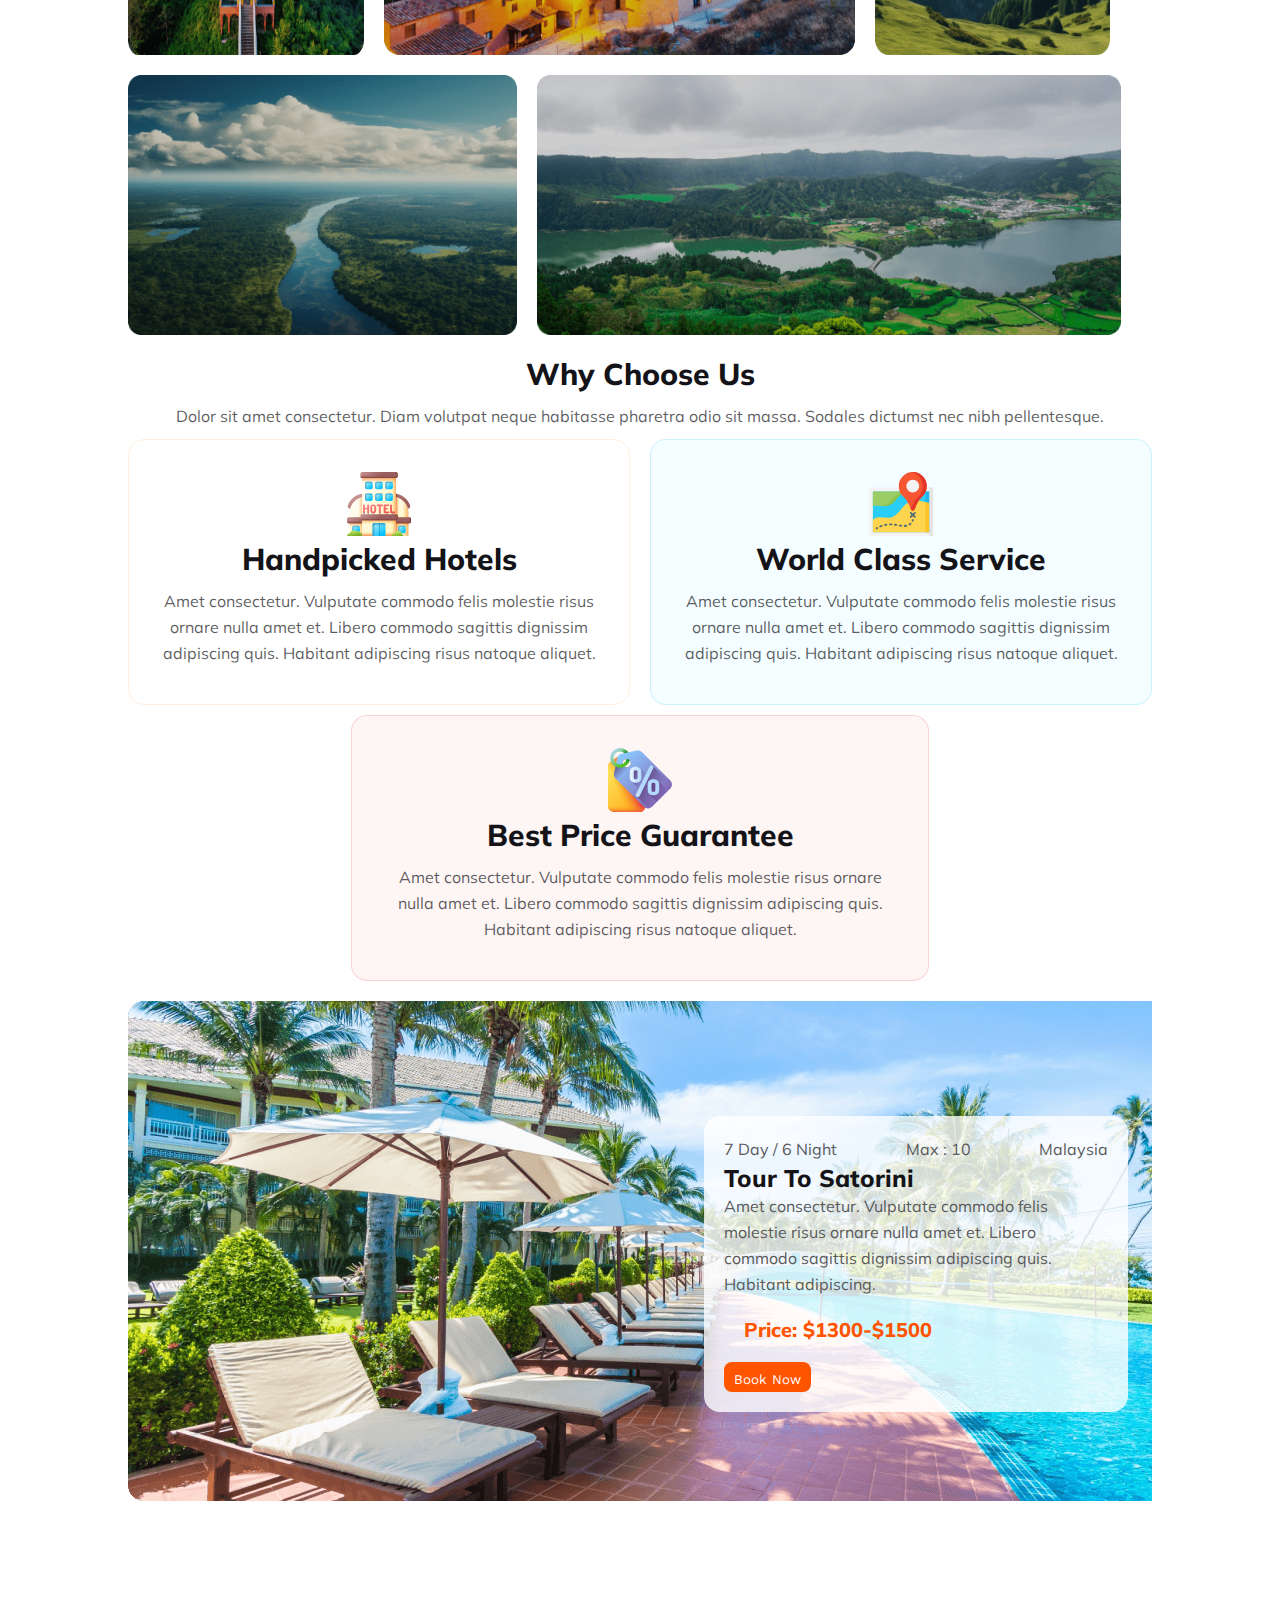
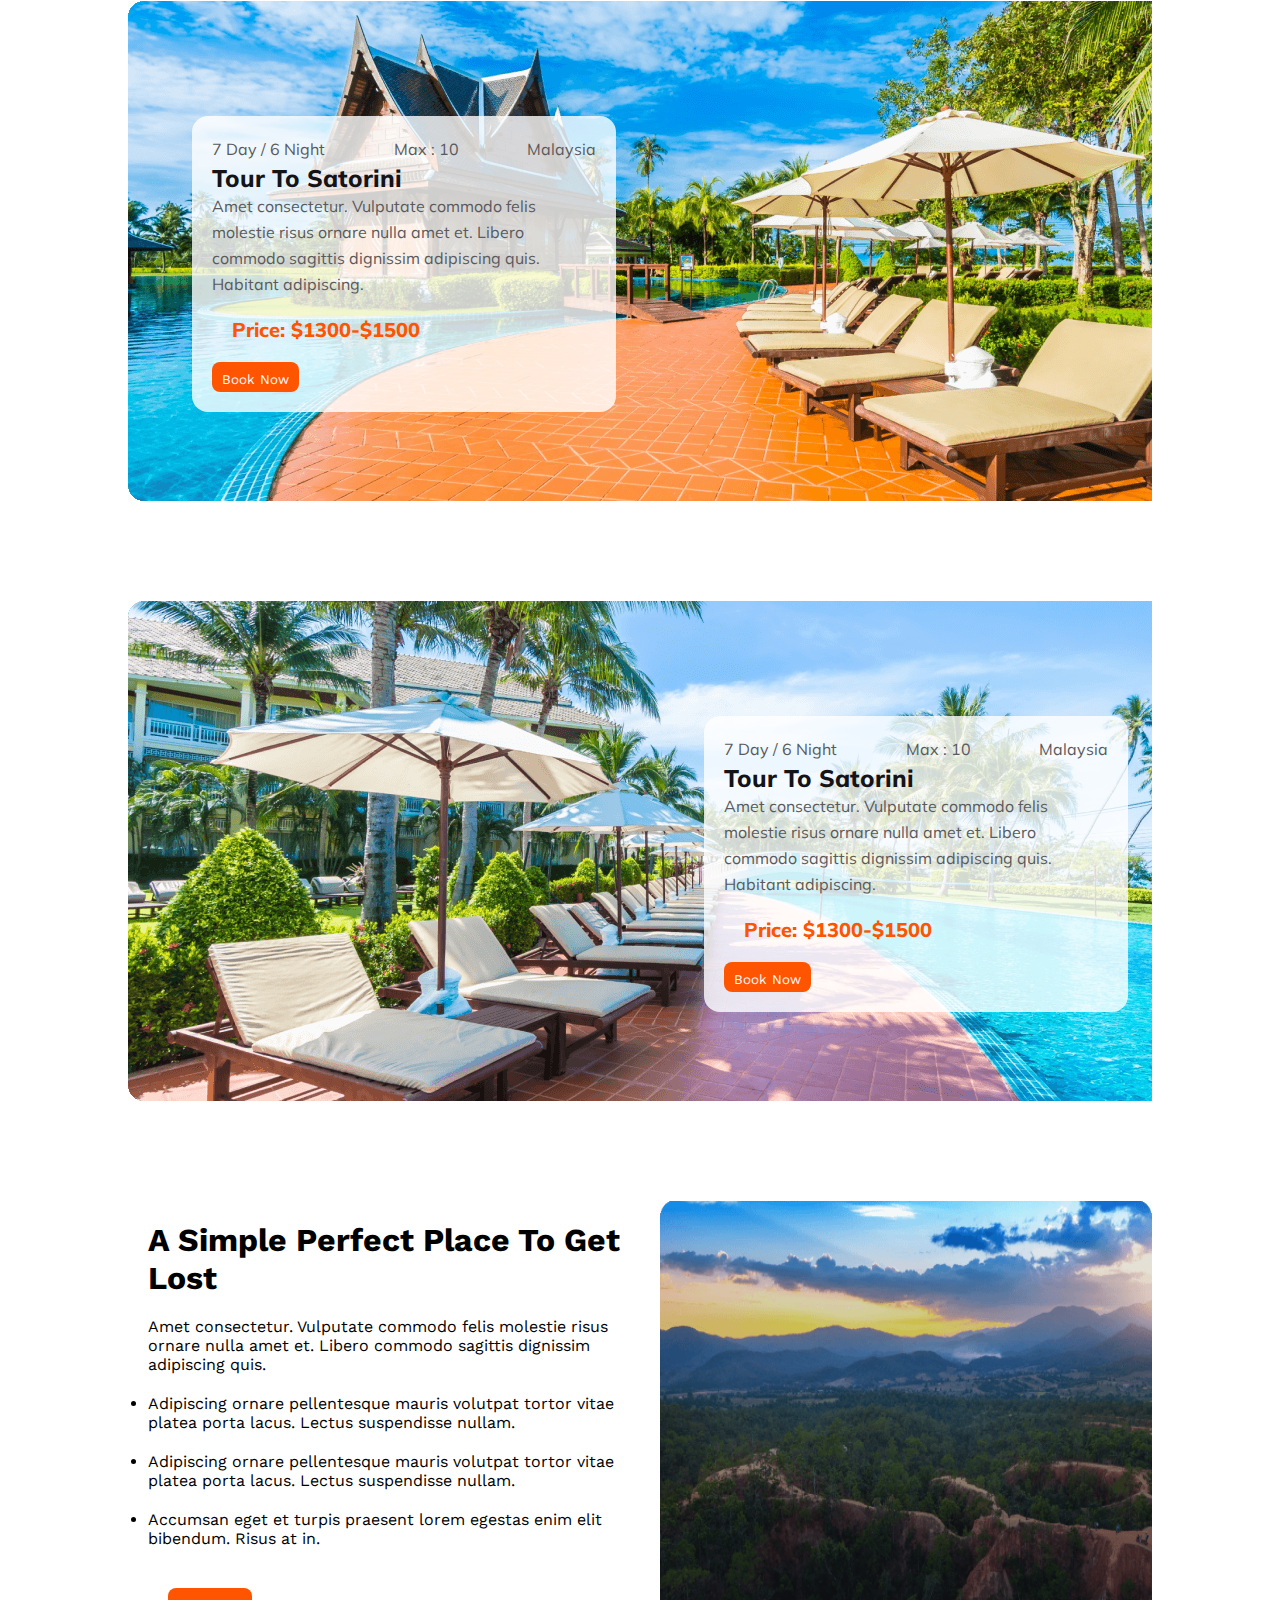
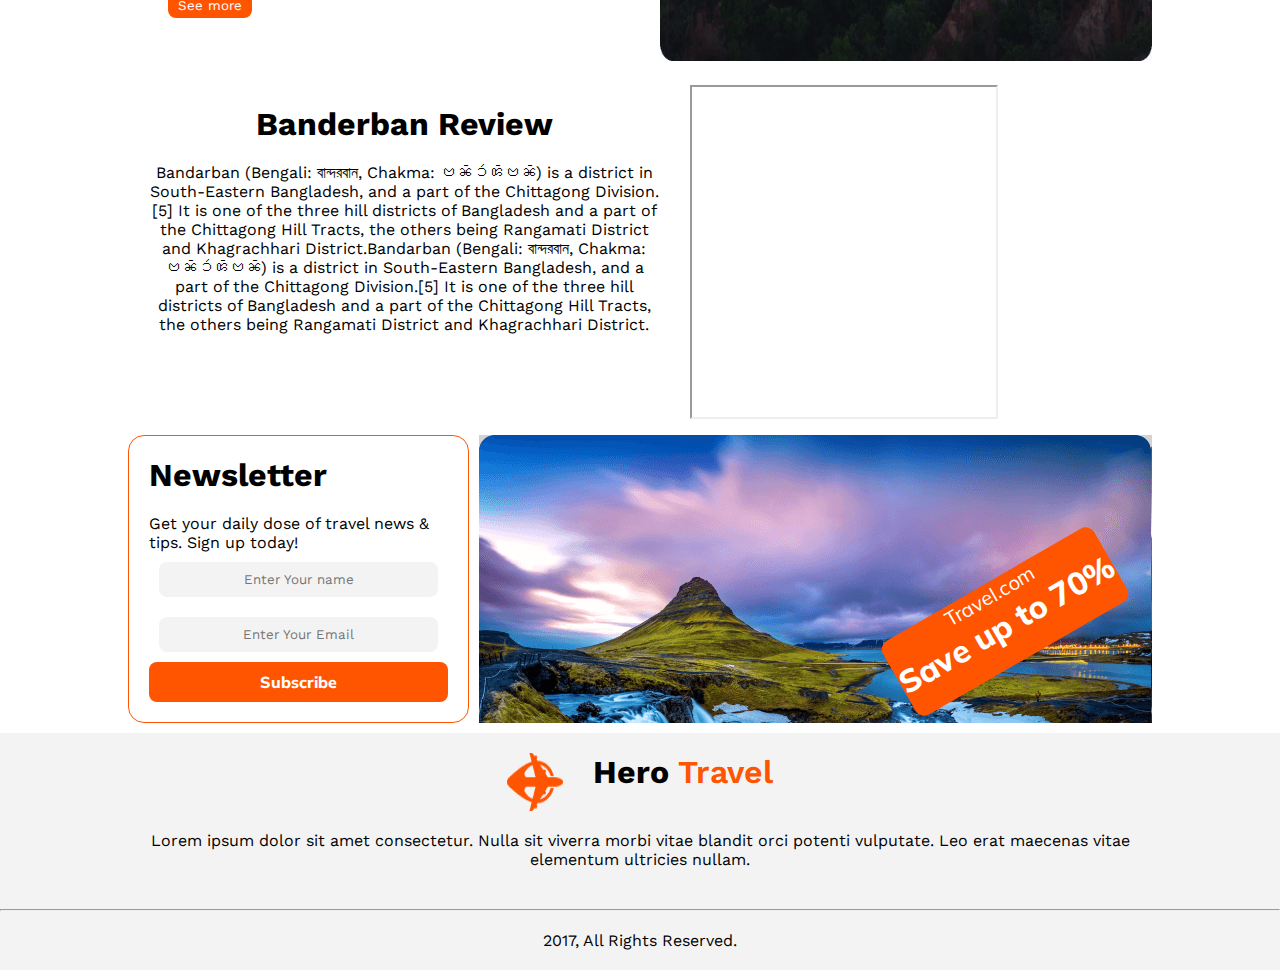
==== commit 9dd26d7c: "fnal commit4" ====
--- a/index.html
+++ b/index.html
@@ -45,8 +45,8 @@
             <div class="input">
                 <button class="normal">Where go</button>
                 <button class="normal">When<i class="fa-solid fa-arrow-down"></i></button>
-                <button class="normal">Select Type <i class="fa-solid fa-arrow-down"></i></button>
-                <button class="special"><i class="fa-solid fa-magnifying-glass"></i> Find Now </button>
+                <button class="normal">Select<i class="fa-solid fa-arrow-down"></i></button>
+                <button class="special"><i class="fa-solid fa-magnifying-glass"></i>Find</button>
             </div>
 
         </div>
@@ -156,8 +156,6 @@
                     <button class="special">Book Now</button>
                 </div>
             </div>
-            <div class="deals-container"></div>
-            <div class="deals-container"></div>
         </section>
         <section class="deals-3">
             <div class="deals-container">
@@ -193,6 +191,16 @@
             </div>
             
         </section>
+        <section class="myself-content">
+            <div class="myself-content-description">
+                <h1>Banderban Review</h1>
+                <p>Bandarban (Bengali: বান্দরবান, Chakma: 𑄝𑄚𑄴𑄘𑄧𑄢𑄴𑄝𑄚𑄴) is a district in South-Eastern Bangladesh, and a part of the Chittagong Division.[5] It is one of the three hill districts of Bangladesh and a part of the Chittagong Hill Tracts, the others being Rangamati District and Khagrachhari District.Bandarban (Bengali: বান্দরবান, Chakma: 𑄝𑄚𑄴𑄘𑄧𑄢𑄴𑄝𑄚𑄴) is a district in South-Eastern Bangladesh, and a part of the Chittagong Division.[5] It is one of the three hill districts of Bangladesh and a part of the Chittagong Hill Tracts, the others being Rangamati District and Khagrachhari District.</p>
+            </div>
+            <div class="myself-content-videos">
+                <iframe width="100%" height="100%" src="https://www.youtube.com/embed/tgbNymZ7vqY?playlist=tgbNymZ7vqY&loop=1">
+                </iframe>
+            </div>
+        </section>
         <section class="newslatter">
             <div class="newslatter-content">
                 <h1>Newsletter</h1>
@@ -203,12 +211,12 @@
                     <button class="special">Subscribe</button>
                 </div>
             </div>
-           <div class="newslatter-img-container">
-            <div class="newslatter-img">
-                <h3>Travel.com</h3>
-                <h1>Save up to 70%</h1>
-            </div>
-           </div>
+            <div class="newslatter-img-container">
+                <div class="newslatter-img">
+                    <h3>Travel.com</h3>
+                    <h1>Save up to 70%</h1>
+                </div>
+            </div>
         </section>
     </main>
     <footer>
@@ -216,23 +224,23 @@
             <div class="footer-main-header">
                 <img src="image/footer logo.png" alt="">
                 <h1>Hero <span class="font">Travel</span></h1>
-                
-            </div>
-           <div class="footer-middle">
-                <p>Lorem ipsum dolor sit amet consectetur. Nulla sit viverra morbi vitae blandit orci potenti vulputate. Leo erat maecenas vitae elementum ultricies nullam. </p>
-                
-           </div>
-           <div class="footer-last">
-            <i class="fa-brands fa-twitter"></i>
+
+            </div>
+            <div class="footer-middle">
+                <p>Lorem ipsum dolor sit amet consectetur. Nulla sit viverra morbi vitae blandit orci potenti vulputate.
+                    Leo erat maecenas vitae elementum ultricies nullam. </p>
+
+            </div>
+            <div class="footer-last">
+                <i class="fa-brands fa-twitter"></i>
                 <i class="fa-brands fa-facebook"></i>
                 <i class="fa-brands fa-instagram"></i>
                 <i class="fa-brands fa-github"></i>
-                
-           </div>
-           <hr>
-           <div class="footer-copyright">
-            <p>2017, All Rights Reserved.</p>
-           </div>
+            </div>
+            <hr>
+            <div class="footer-copyright">
+                <p>2017, All Rights Reserved.</p>
+            </div>
         </div>
     </footer>
 </body>
--- a/style.css
+++ b/style.css
@@ -7,7 +7,6 @@
   font-family: "Poppins", sans-serif;
   font-family: "Work Sans", sans-serif;
 }
-
 .font{
   color: #FF5400;
   font-weight: 600;
@@ -48,6 +47,7 @@
   text-align: center;
   align-items: center;
   padding-top: 80px;
+  padding-bottom: 90px;
   /* min-height: 300px; */
   border-radius: 16px;
   background: linear-gradient(180deg, #070211 0%, rgba(7, 2, 17, 0) 0%),
@@ -63,11 +63,13 @@
   font-family: Mulish;
   font-weight: 800;
   padding-bottom: 20px;
+  font-size: 2rem;
 }
 .banner-content p {
   color: #fff;
   font-family: Mulish;
   font-size: 1rem;
+  padding-bottom: 40px;
 }
 .input {
   margin: 0px auto;
@@ -309,7 +311,20 @@
 .deals-container-content-logo i{
   color: #FF5400;
 }
+/* Myself content */
 /* Newslatter */
+.myself-content{
+  width: 80%;
+  margin: 20px auto;
+  min-height: 330px;
+  display: flex;
+  gap: 10px;
+}
+.myself-content-description{
+  width: 50%;
+  padding: 20px;
+  text-align: center;
+}
 .newslatter{
   width: 80%;
   margin: 10px auto;
@@ -348,9 +363,21 @@
   text-align: center;
   position: absolute;
   transform: rotate(-30deg);
-  top: 60%;
-  left: 45%;
+  top: 50%;
+  left: 60%;
   border-radius: 10px;
+}
+.newslatter-img h3{
+  color: #FFF;
+font-family: Mulish;
+font-size: 1.25rem;
+font-weight: 400;
+}
+.newslatter-img h1{
+  color: #FFF;
+font-family: Mulish;
+font-size: 2rem;
+font-weight: 800;
 }
 .newslatter-content-input button{
   align-items: center;
--- a/responsive.css
+++ b/responsive.css
@@ -2,6 +2,12 @@
     .nav-container{
         display: none;
         <i class="fa-solid fa-bars"></i>
+    }
+    .banner{
+        padding-bottom: 20px;
+    }
+    .banner-content p{
+        padding-bottom: 20px;
     }
     .input {
         margin: 0 auto;
@@ -71,8 +77,15 @@
     background: url(image/newslatter.png), lightgray 50% / cover no-repeat;
   }
 .newslatter-img {
-    top: 70%;
-    left: 47%;
+    top: 50%;
+    left: 30%;
+  }
+  .myself-content{
+    flex-direction: column;
+  }
+  .myself-content-description{
+    width: 95%;
+    order: 2;
   }
     
 }
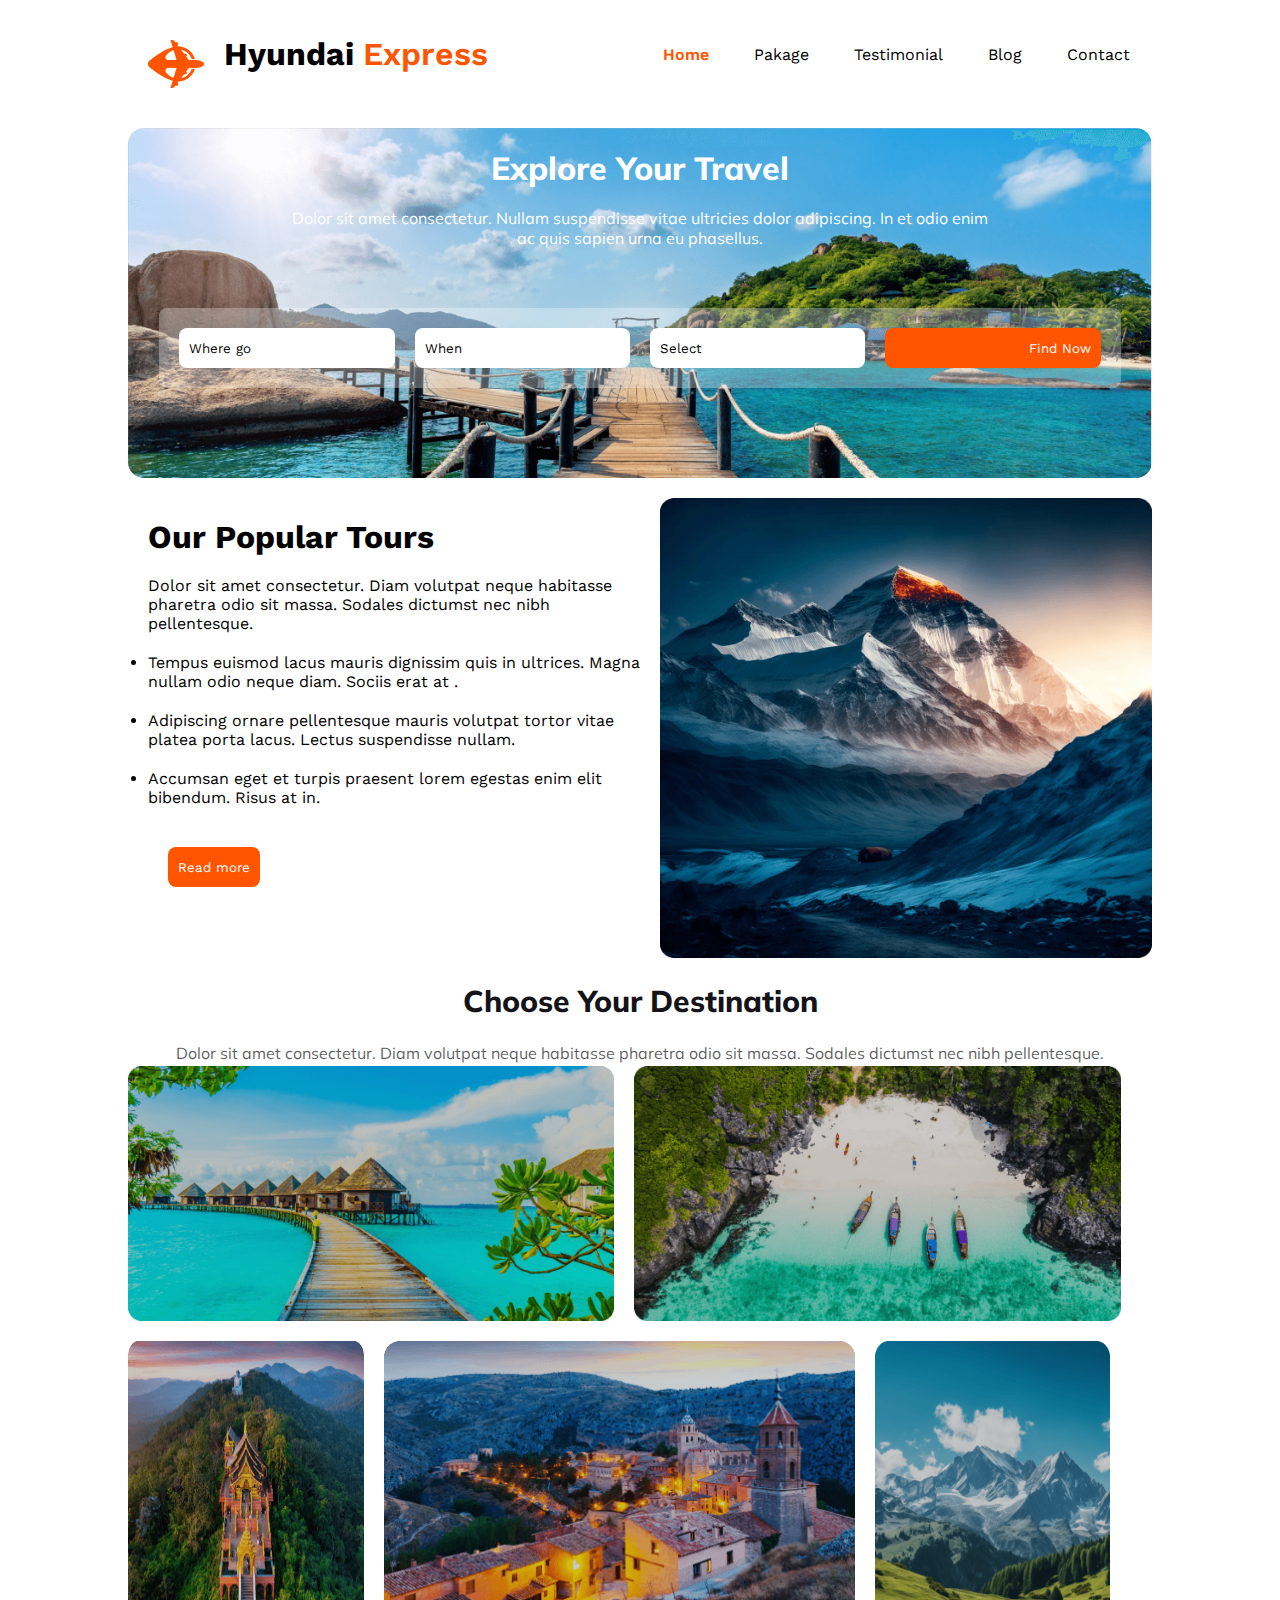
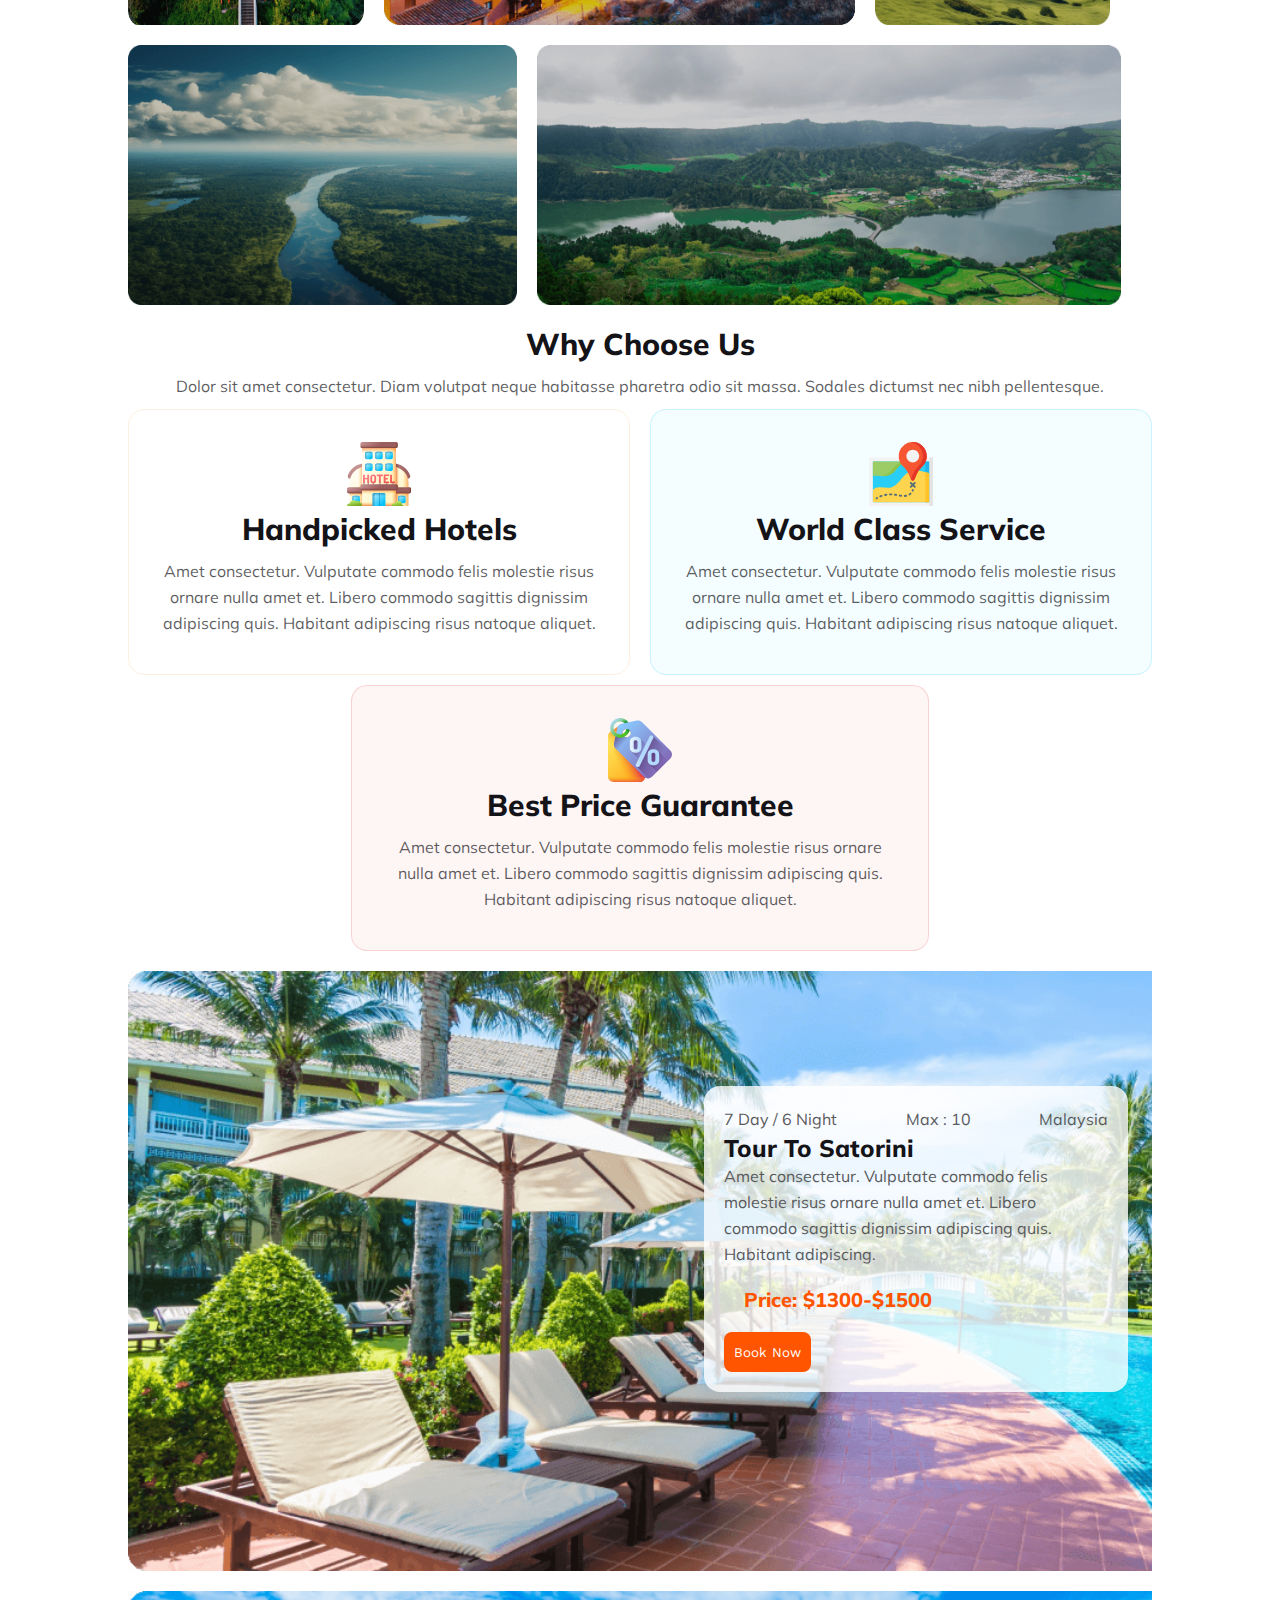
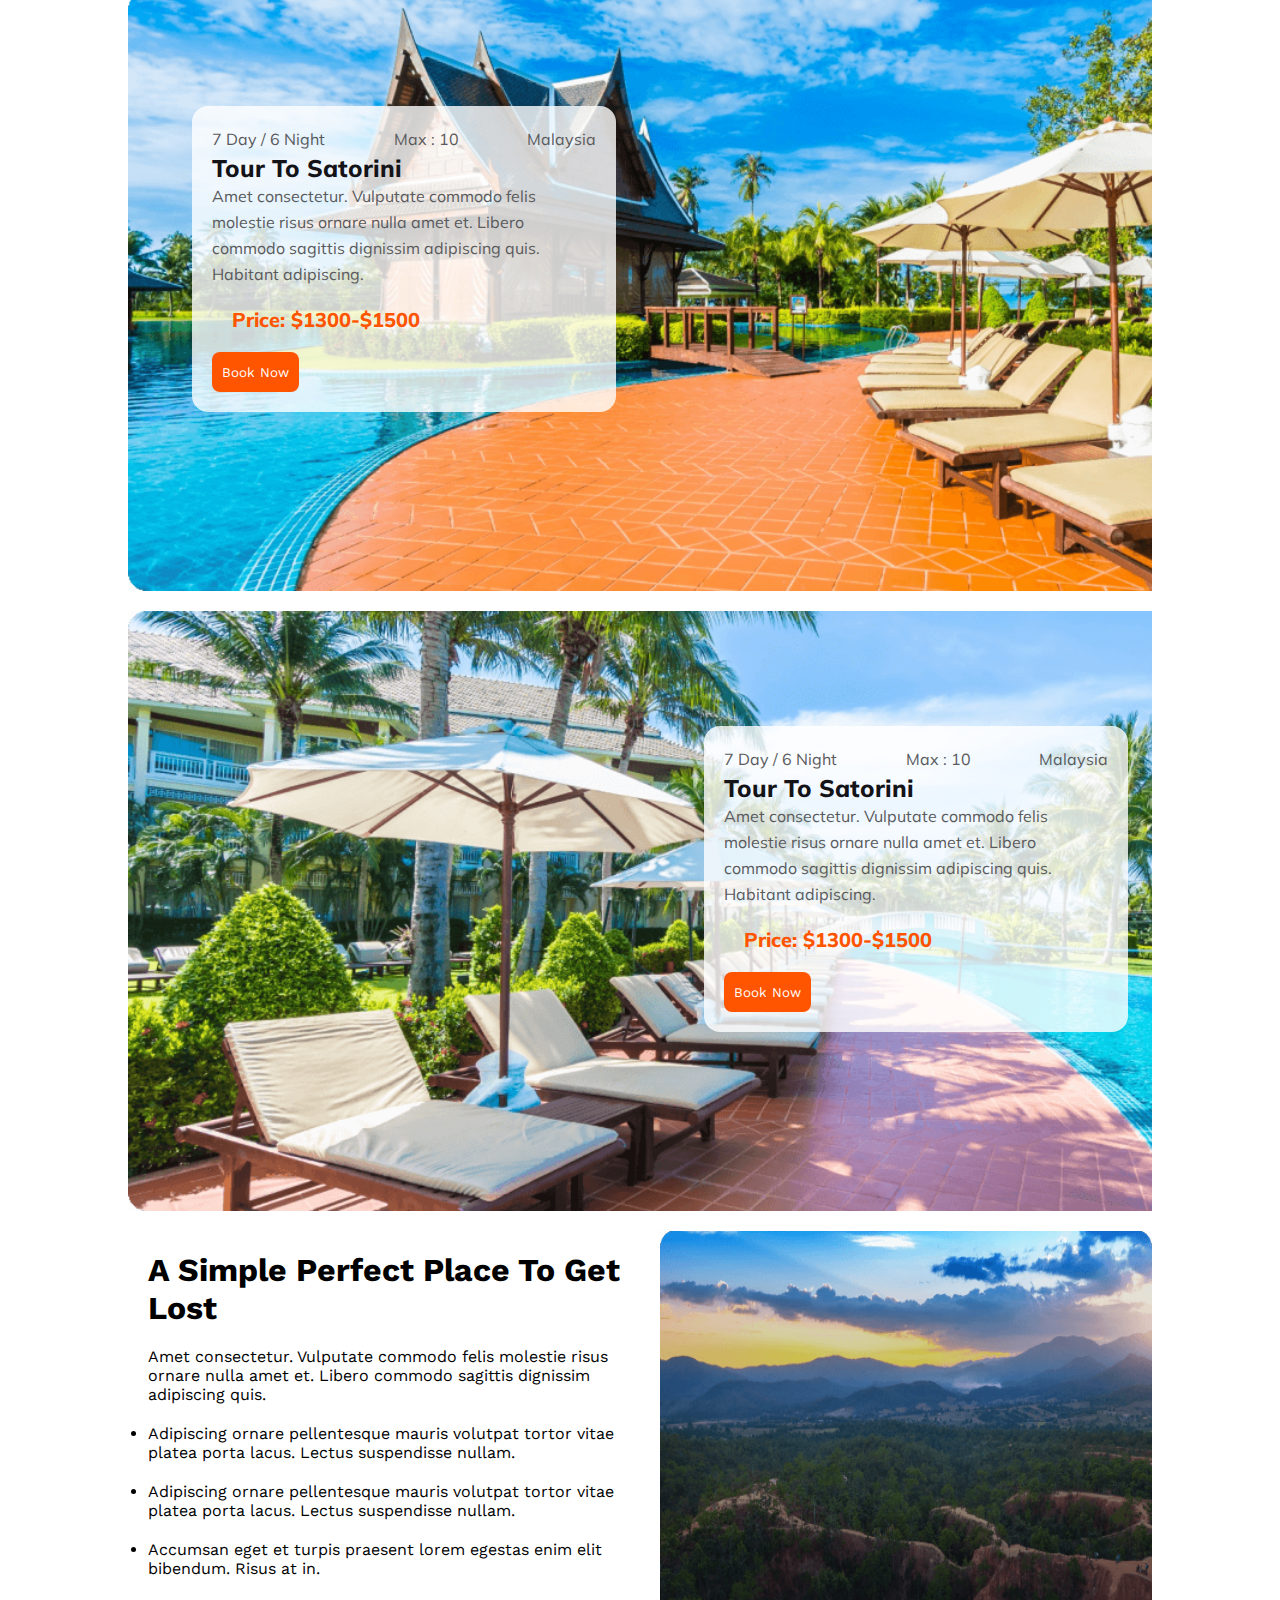
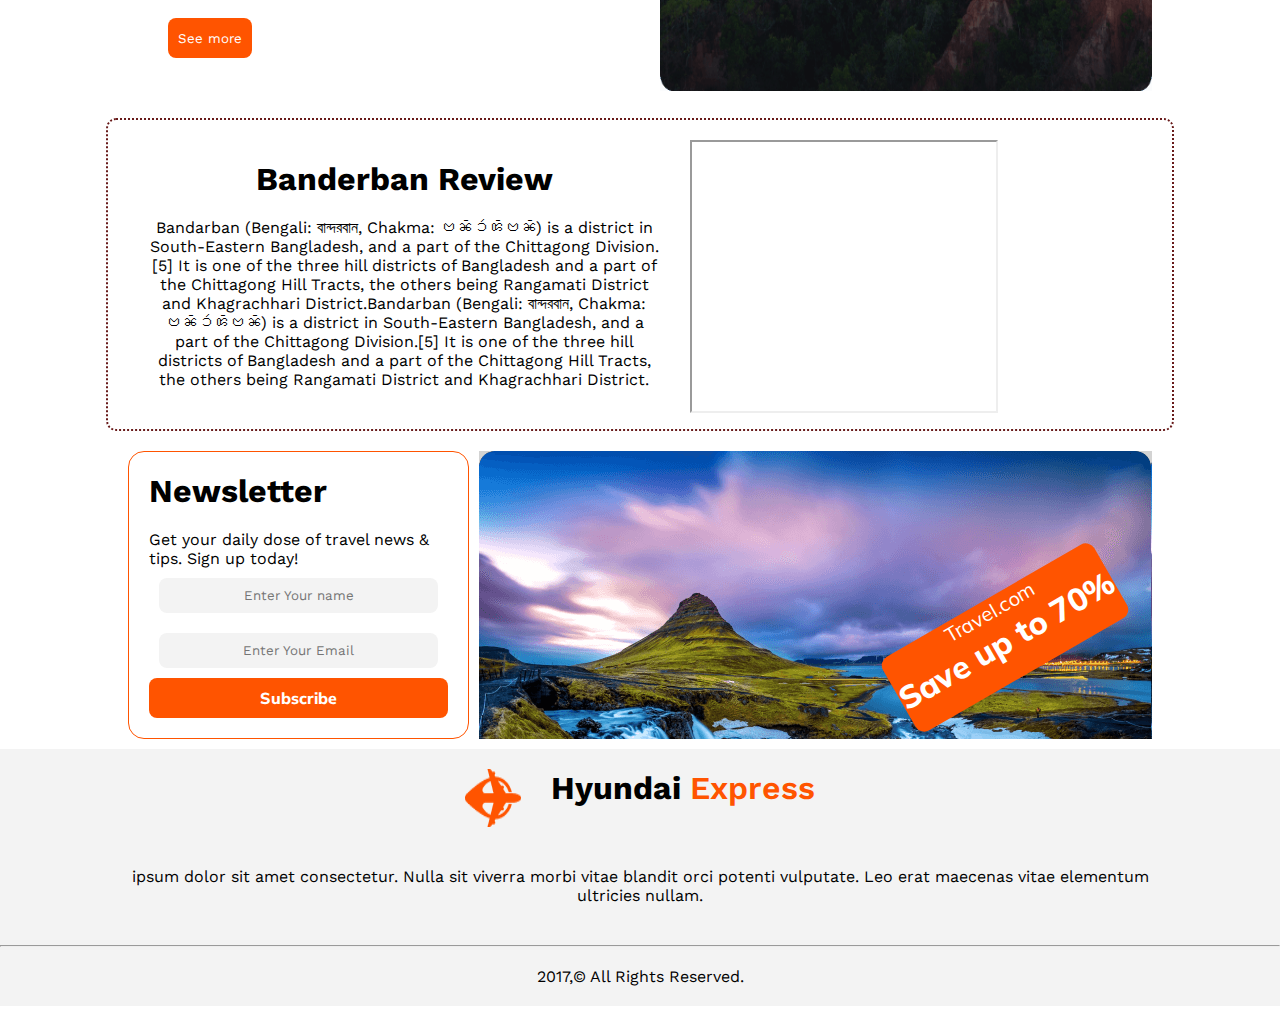
==== commit 7529a568: "fnal commit6" ====
--- a/index.html
+++ b/index.html
@@ -22,7 +22,7 @@
         <section class="nav">
             <div class="nav-icon">
                 <img src="image/footer logo.png" alt="">
-                <h1>Hero <span class="font">Travel</span></h1>
+                <h1>Hyundai <span class="font">Express</span></h1>
             </div>
             <div class="nav-container">
                 <li class="font">Home</li>
@@ -46,7 +46,7 @@
                 <button class="normal">Where go</button>
                 <button class="normal">When<i class="fa-solid fa-arrow-down"></i></button>
                 <button class="normal">Select<i class="fa-solid fa-arrow-down"></i></button>
-                <button class="special"><i class="fa-solid fa-magnifying-glass"></i>Find</button>
+                <button class="special"><i class="fa-solid fa-magnifying-glass"></i>Find Now</button>
             </div>
 
         </div>
@@ -223,11 +223,11 @@
         <div class="footer-main">
             <div class="footer-main-header">
                 <img src="image/footer logo.png" alt="">
-                <h1>Hero <span class="font">Travel</span></h1>
+                <h1>Hyundai <span class="font">Express</span></h1>
 
             </div>
             <div class="footer-middle">
-                <p>Lorem ipsum dolor sit amet consectetur. Nulla sit viverra morbi vitae blandit orci potenti vulputate.
+                <p>ipsum dolor sit amet consectetur. Nulla sit viverra morbi vitae blandit orci potenti vulputate.
                     Leo erat maecenas vitae elementum ultricies nullam. </p>
 
             </div>
@@ -239,7 +239,7 @@
             </div>
             <hr>
             <div class="footer-copyright">
-                <p>2017, All Rights Reserved.</p>
+                <p>2017,&#169; All Rights Reserved.</p>
             </div>
         </div>
     </footer>
--- a/style.css
+++ b/style.css
@@ -46,17 +46,17 @@
   margin: 20px auto;
   text-align: center;
   align-items: center;
-  padding-top: 80px;
   padding-bottom: 90px;
-  /* min-height: 300px; */
   border-radius: 16px;
   background: linear-gradient(180deg, #070211 0%, rgba(7, 2, 17, 0) 0%),
   url("image/Group\ 13\ \(1\)\ \(1\).png");
   background-repeat: no-repeat;  
+  background-size: cover;
 }
 .banner-content {
   margin: 0 auto;
   width: 70%;
+  padding: 20px;
 }
 .banner-content h1 {
   color: #fff;
@@ -85,21 +85,23 @@
   border-radius: 8px;
   background: #fff;
   border: 0;
-  height: 30px;
+  height: 40px;
   padding: 10px;
   display: flex;
   justify-content: space-between;
+  align-items: center;
 }
 .special {
   color: #fff;
   border: 0;
   border-radius: 8px;
-  height: 30px;
+  height: 40px;
   border-radius: 8px;
   background: #FF5400;
   padding: 10px;
   display: flex;
   justify-content: space-between;
+  align-items: center;
 }
 /* Tours Section */
 .tours{
@@ -140,7 +142,7 @@
 font-family: Mulish;
 font-size: 16px;
 font-weight: 400;
-line-height: 26px; /* 162.5% */
+line-height: 26px;
 }
 .grid-items-1 {
   display: flex;
@@ -238,22 +240,25 @@
   min-height: 600px;
   background-image: url(image/Group\ 39.png);
   width: 80%;
-  margin: 0px auto;
+  margin: 20px auto;
   background-repeat: no-repeat;
+  background-size: cover;
 }
 .deals-2{
   min-height: 600px;
   background-image: url(image/Group\ 40.png);
   width: 80%;
-  margin: 0px auto;
+  margin: 20px auto;
   background-repeat: no-repeat;
+  background-size: cover;
 }
 .deals-3{
   min-height: 600px;
   background-image: url(image/Group\ 39.png);
   width: 80%;
-  margin: 0px auto;
+  margin: 20px auto;
   background-repeat: no-repeat;
+  background-size: cover;
 }
 .deals-container img{
 width: 100%;
@@ -285,7 +290,7 @@
 font-size: 16px;
 font-style: normal;
 font-weight: 400;
-line-height: 26px; /* 162.5% */
+line-height: 26px;
 }
 .common-title{
   color: #131318;
@@ -316,9 +321,11 @@
 .myself-content{
   width: 80%;
   margin: 20px auto;
-  min-height: 330px;
   display: flex;
   gap: 10px;
+  border: 2px dotted rgb(104, 26, 26) ;
+  border-radius: 10px;
+  padding: 20px;
 }
 .myself-content-description{
   width: 50%;
@@ -391,16 +398,14 @@
 /* Footer */
 .footer-main{
   background: rgba(19, 19, 24, 0.05);
-  min-height: 200px;
   margin:10px auto;
   width: 100%;
-  justify-content: center;
 }
 .footer-main-header{
   display: flex;
   justify-content: center;
   gap: 30px;
-  padding-top: 20px;
+  padding: 20px;
 }
 .footer-middle p{
   display: flex;
--- a/responsive.css
+++ b/responsive.css
@@ -7,7 +7,7 @@
         padding-bottom: 20px;
     }
     .banner-content p{
-        padding-bottom: 20px;
+        padding-top: 0px;
     }
     .input {
         margin: 0 auto;
@@ -29,11 +29,9 @@
     }
     .tours img img {
         width: 100%;
-        height: 230px;
-        /* margin-top: 90px; */
+        height: 0px;
+        /* height: 230px; */
     }
-
-
     .grid-items-1,.grid-items-2,.grid-items-3{
         flex-direction: column;
         width: 100%;
@@ -78,7 +76,8 @@
   }
 .newslatter-img {
     top: 50%;
-    left: 30%;
+    left: 40%;
+    width: 50%;
   }
   .myself-content{
     flex-direction: column;
